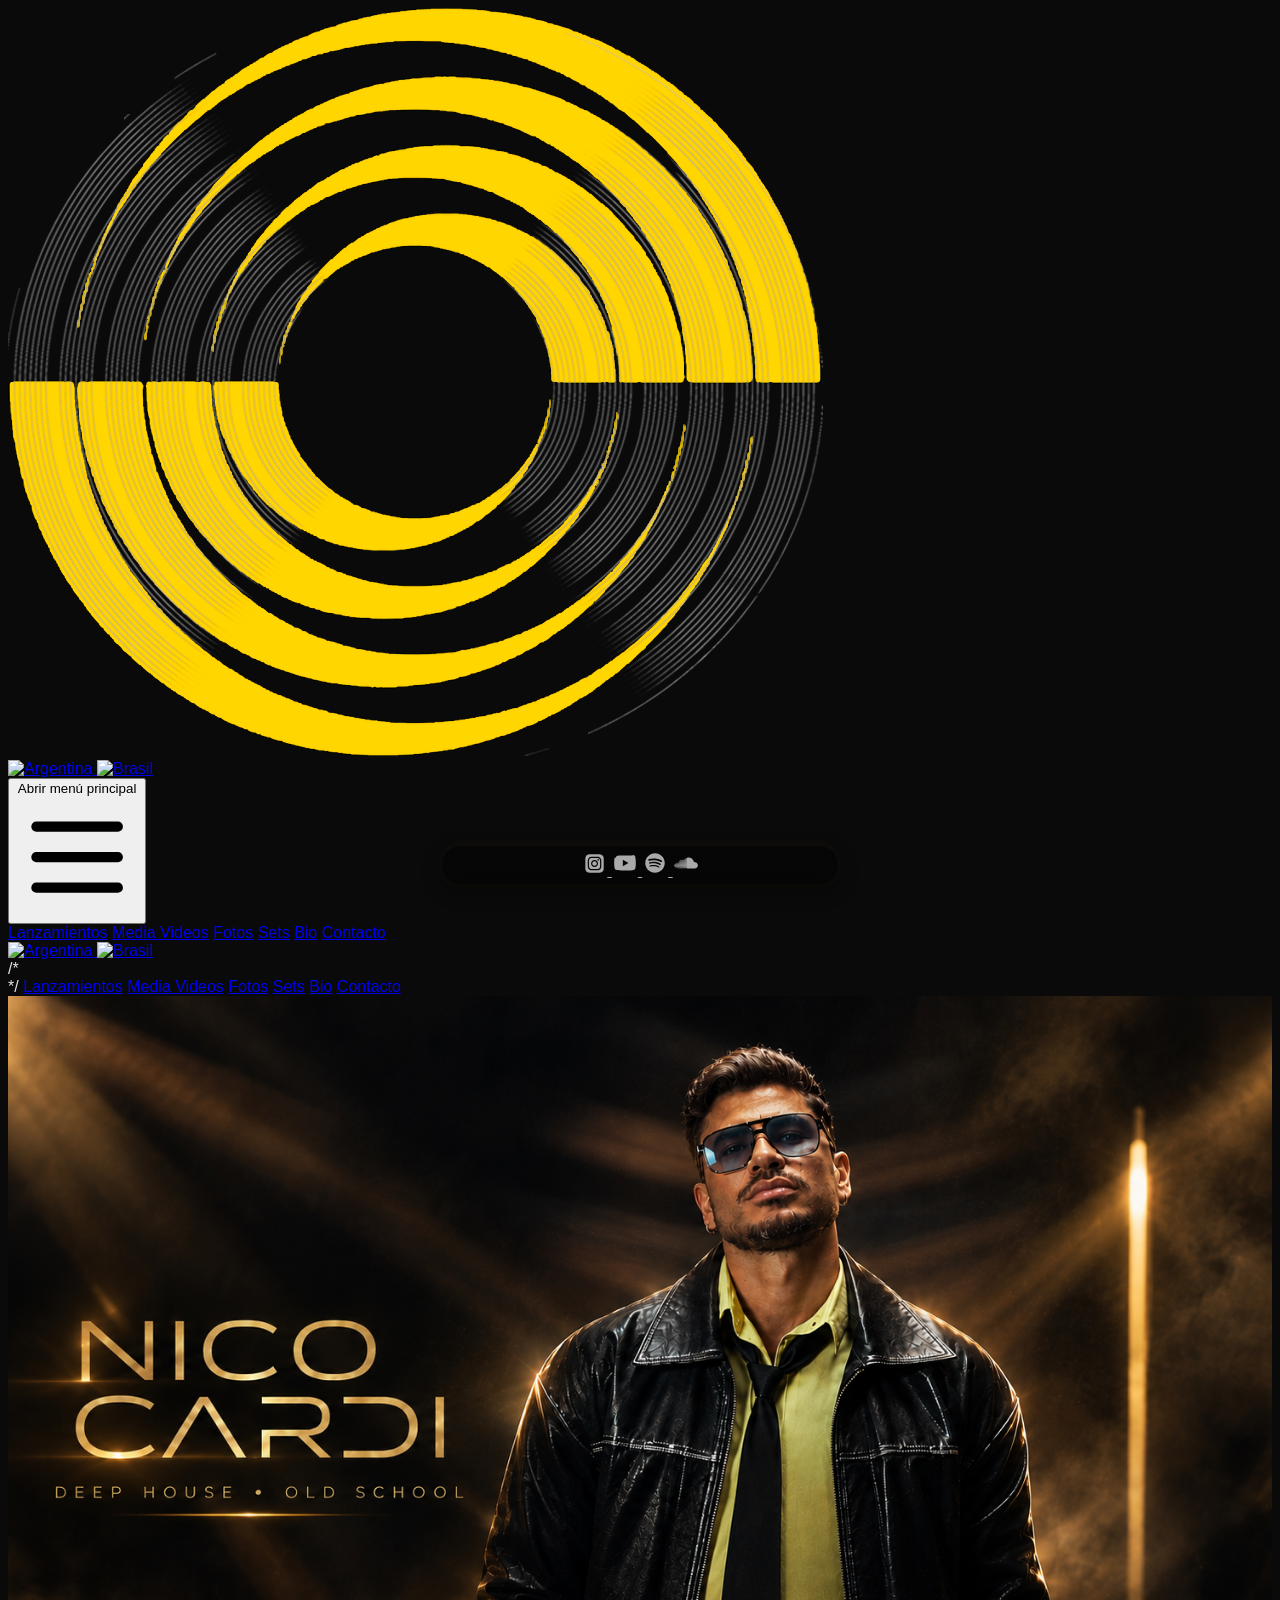
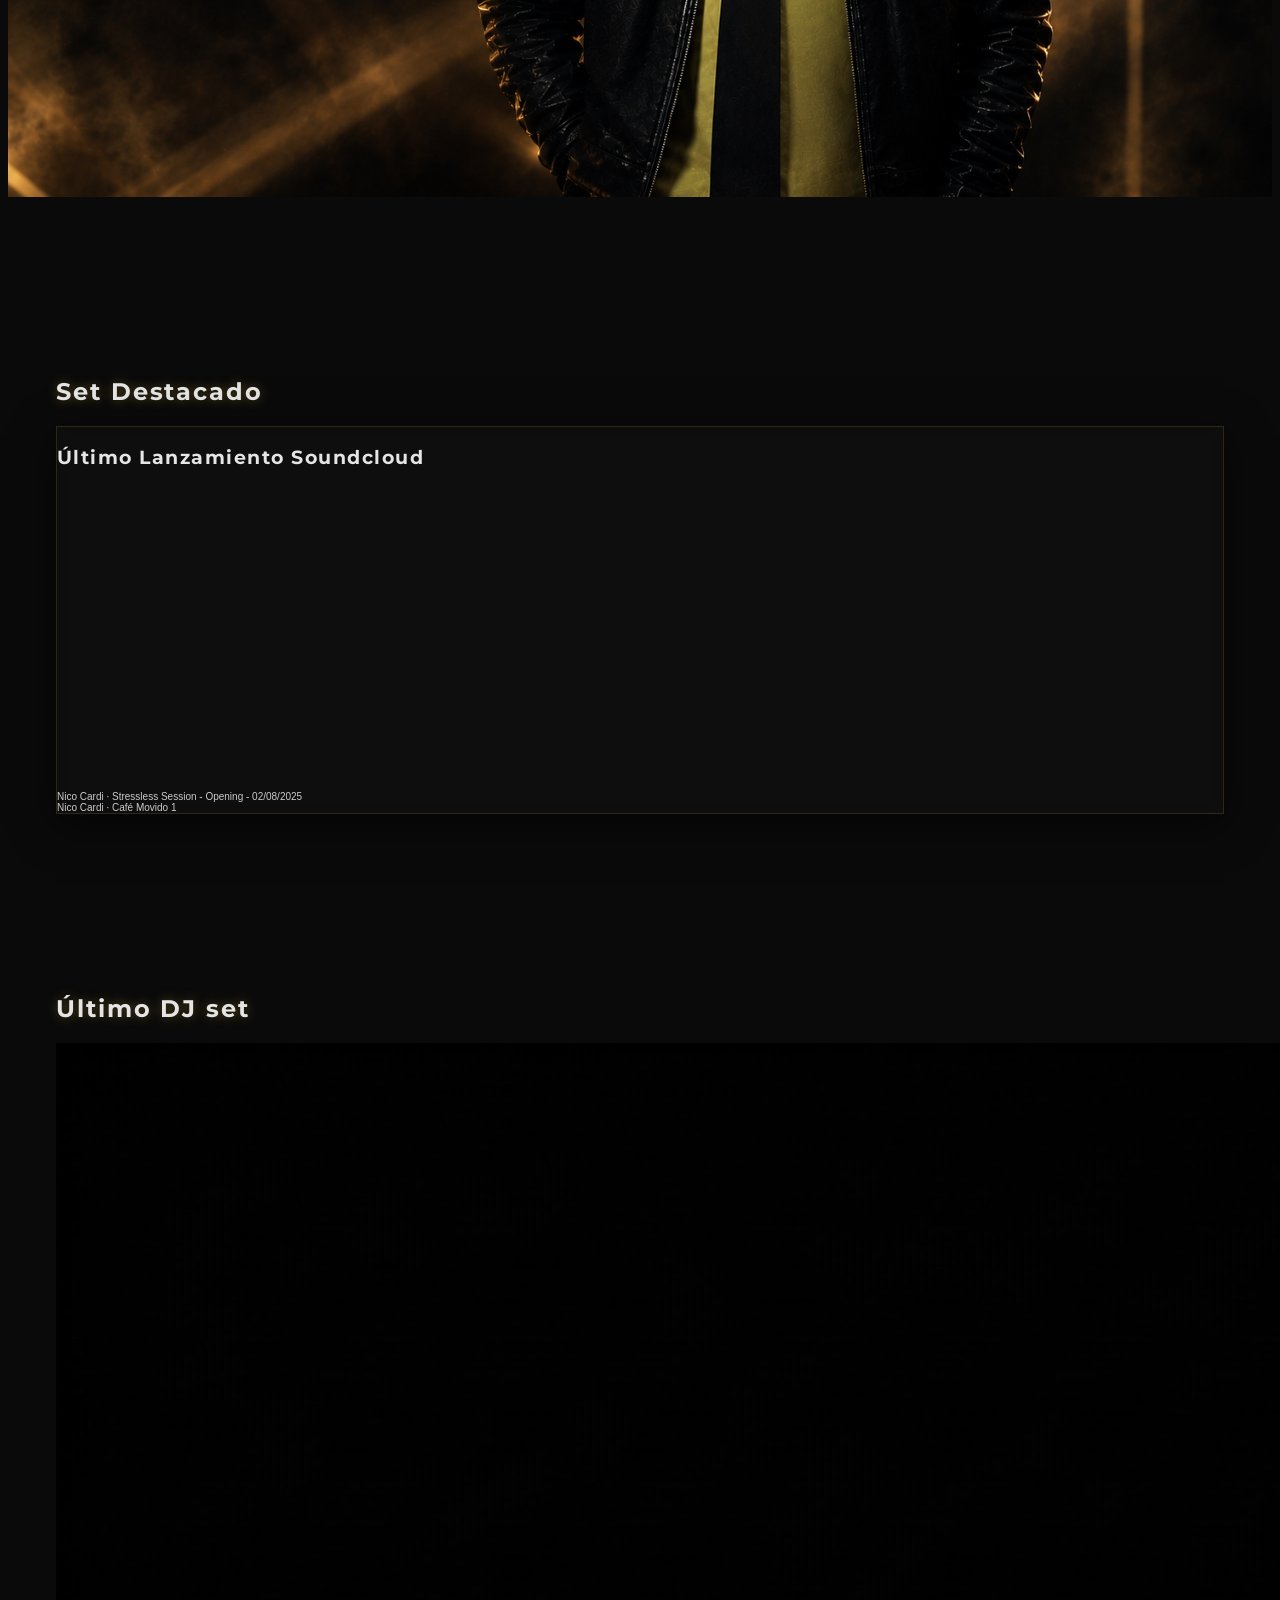
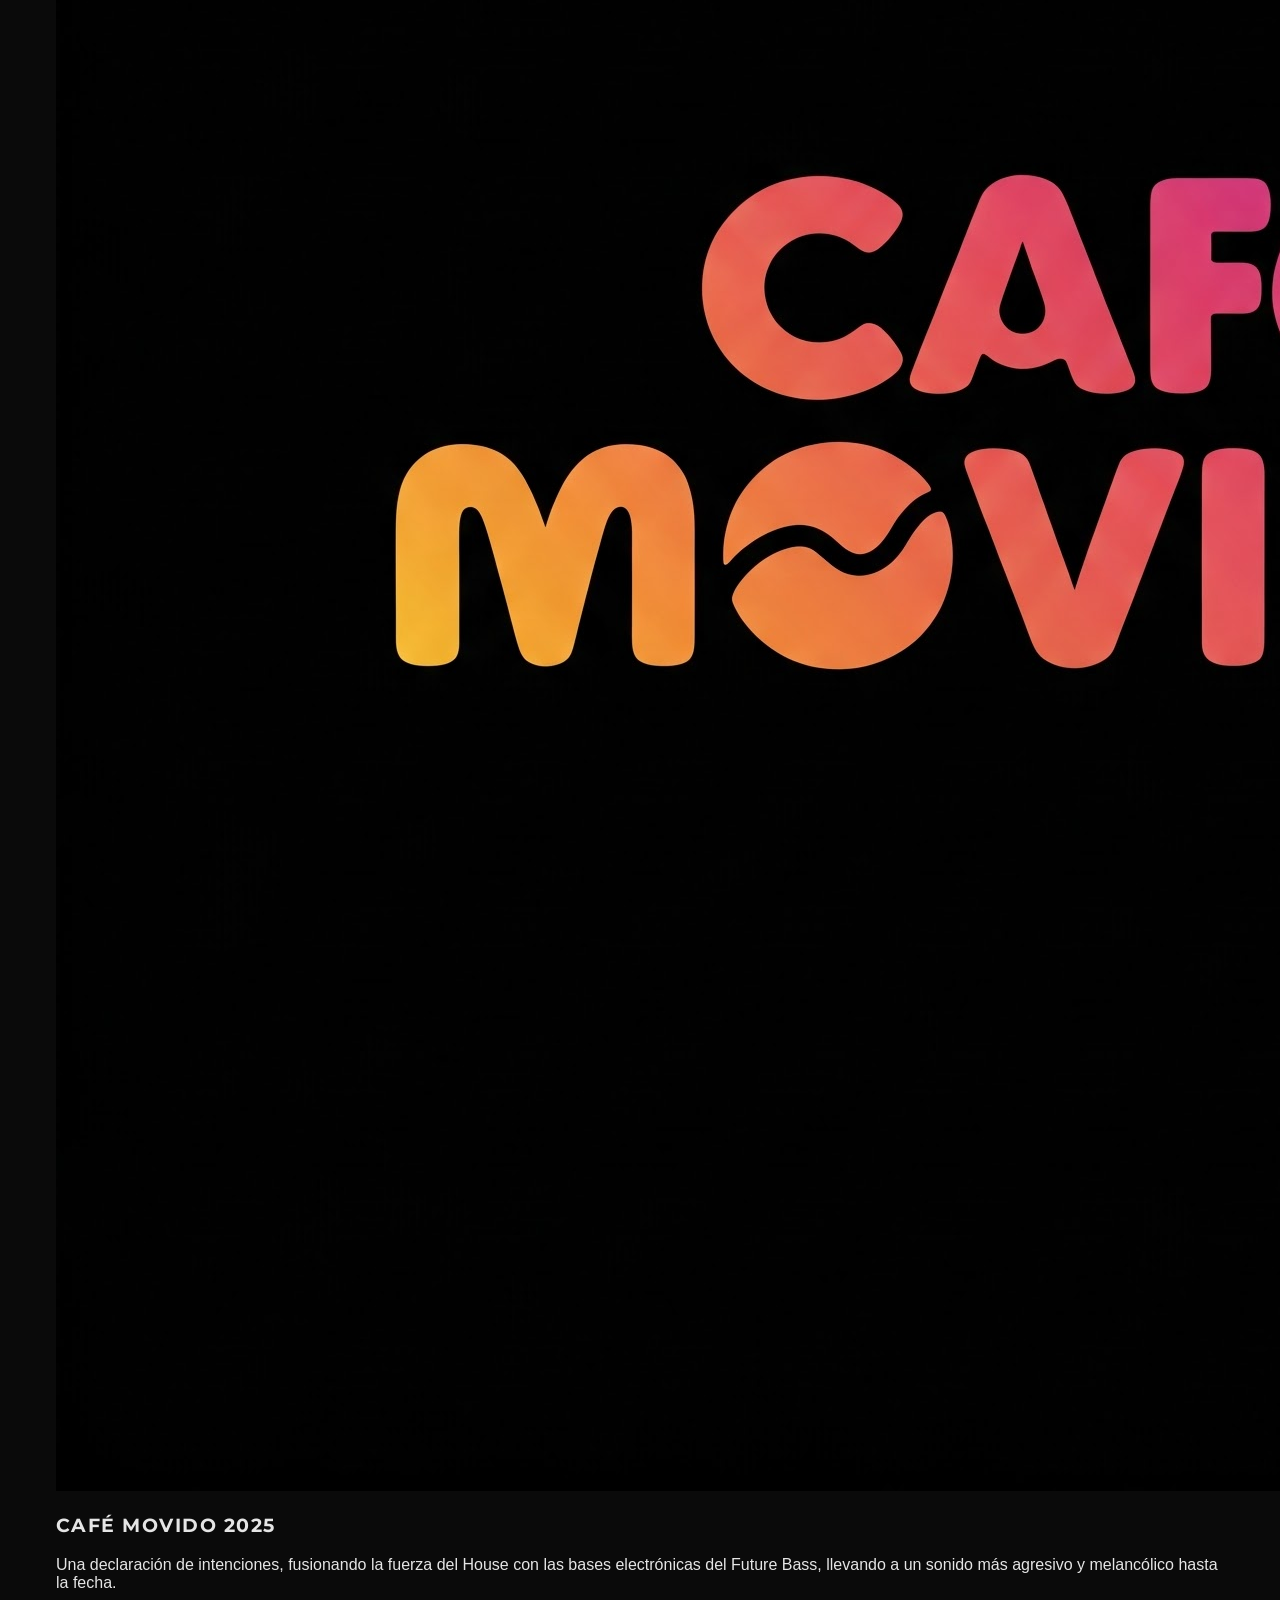
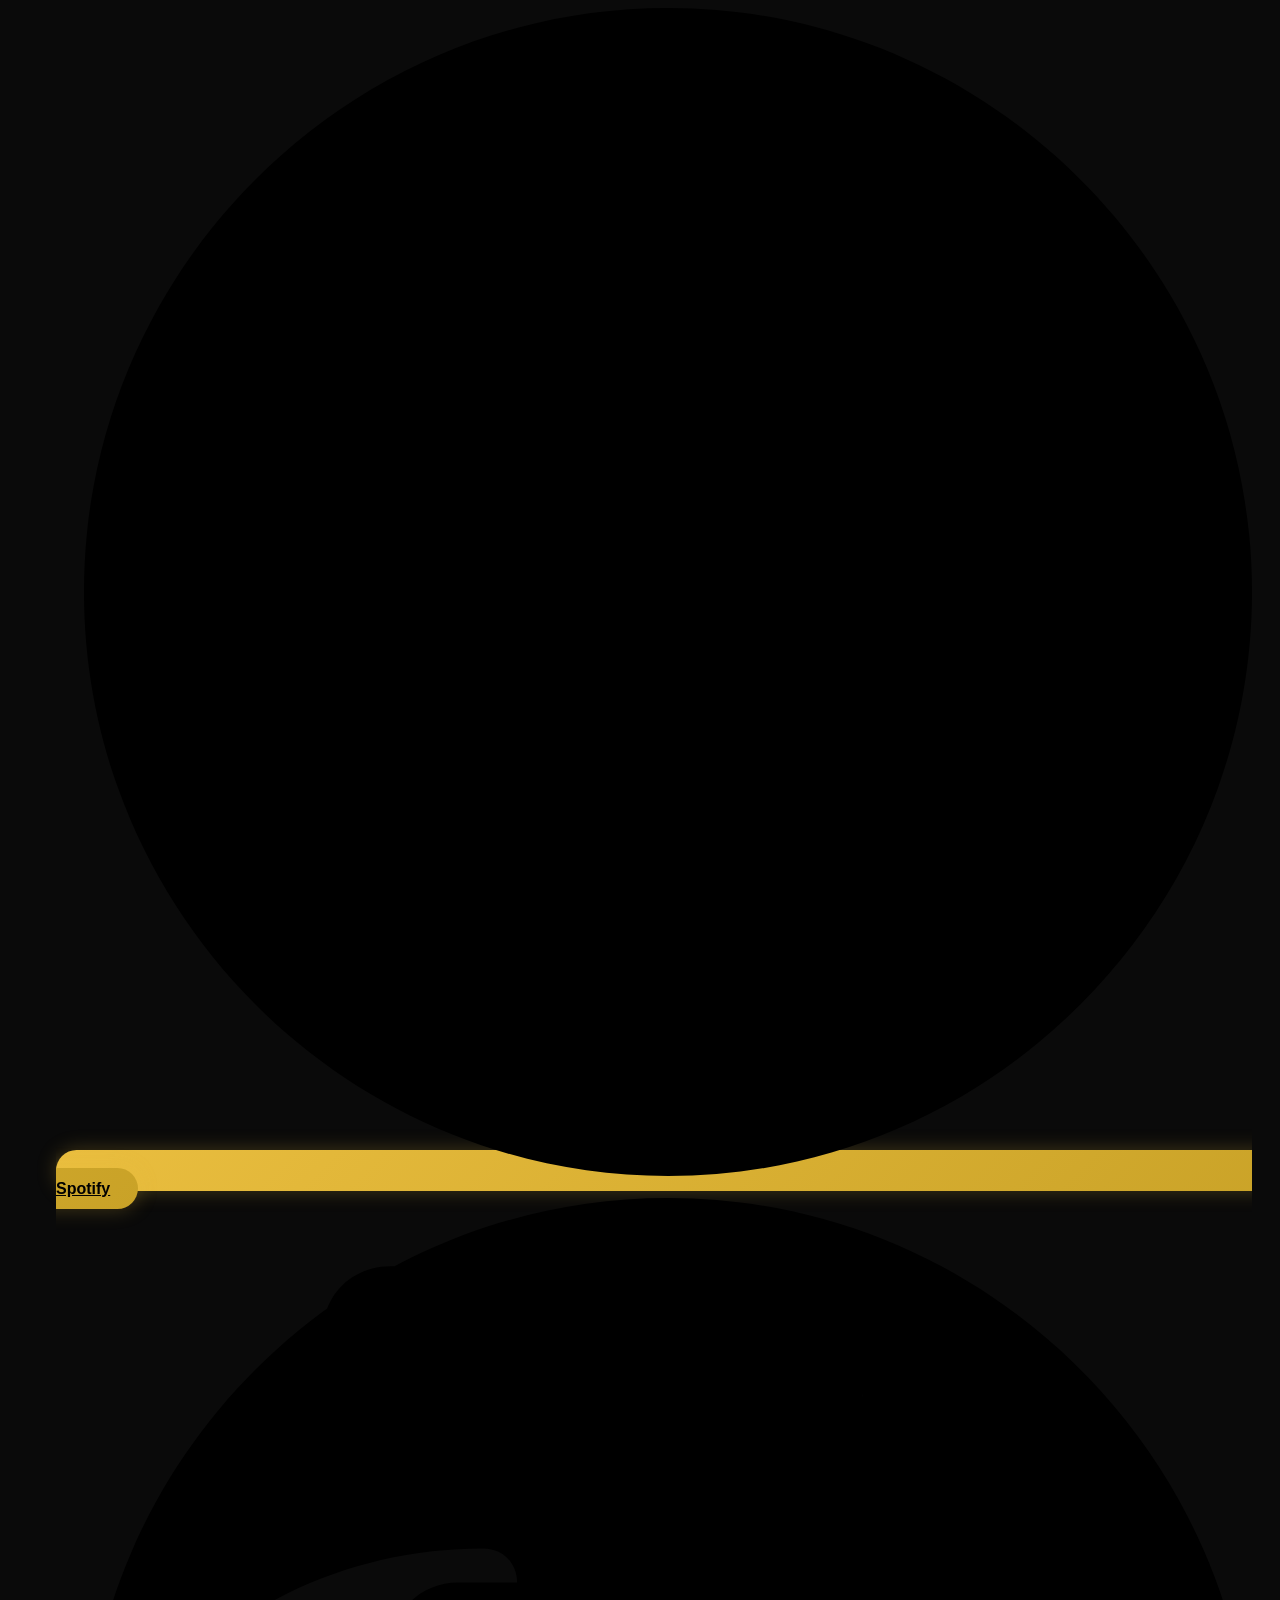
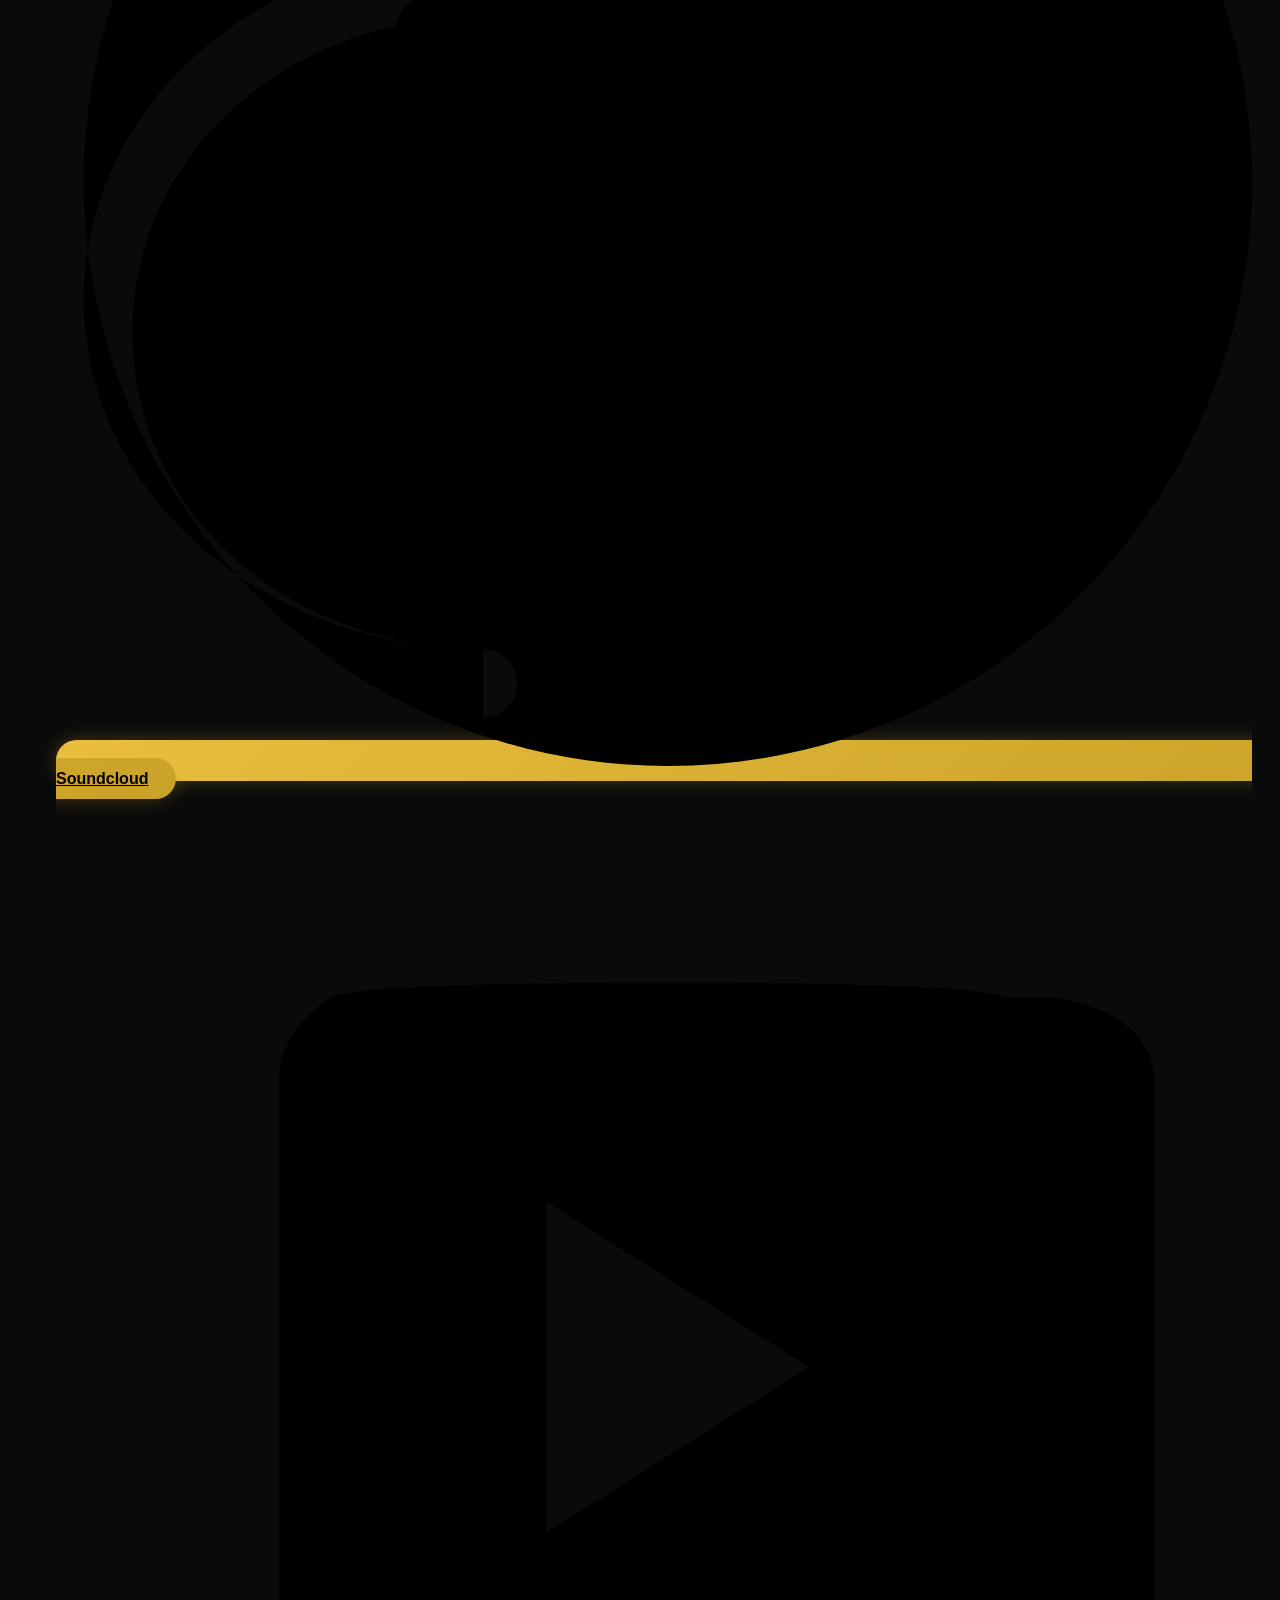
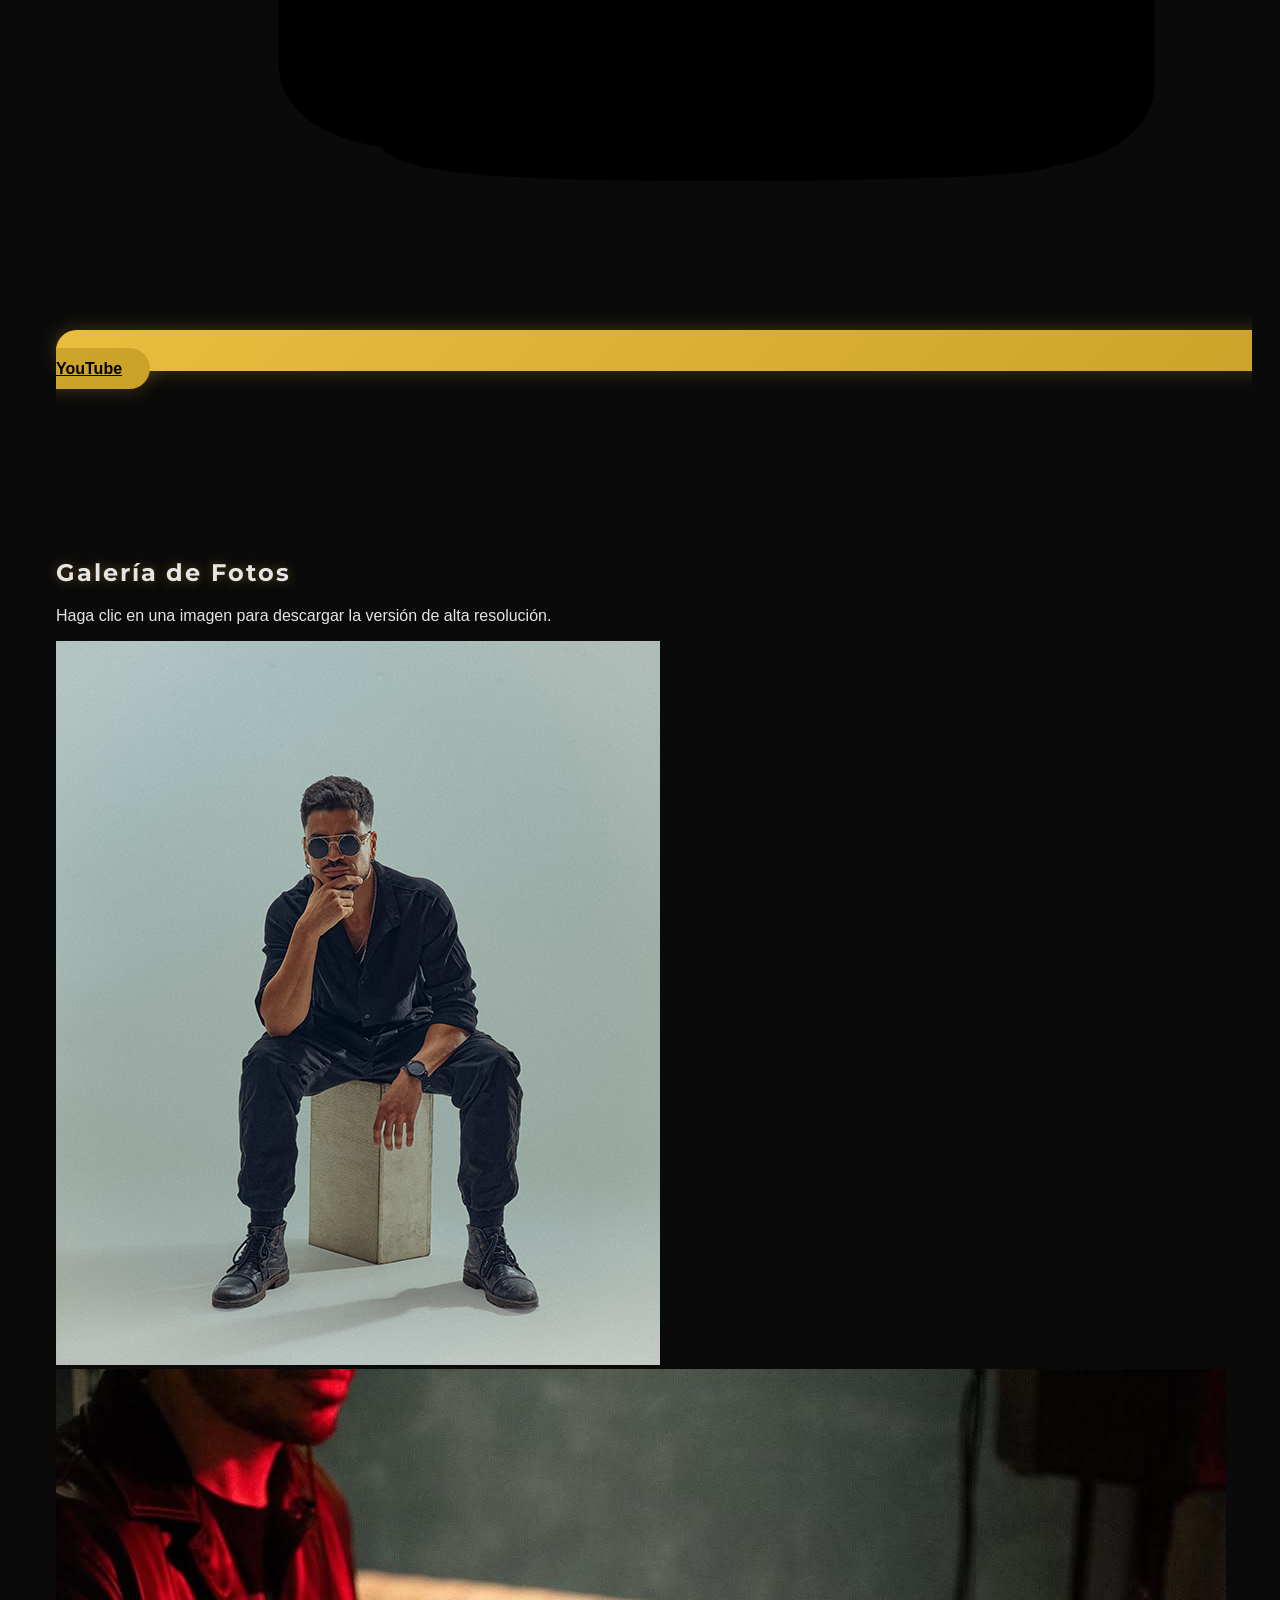
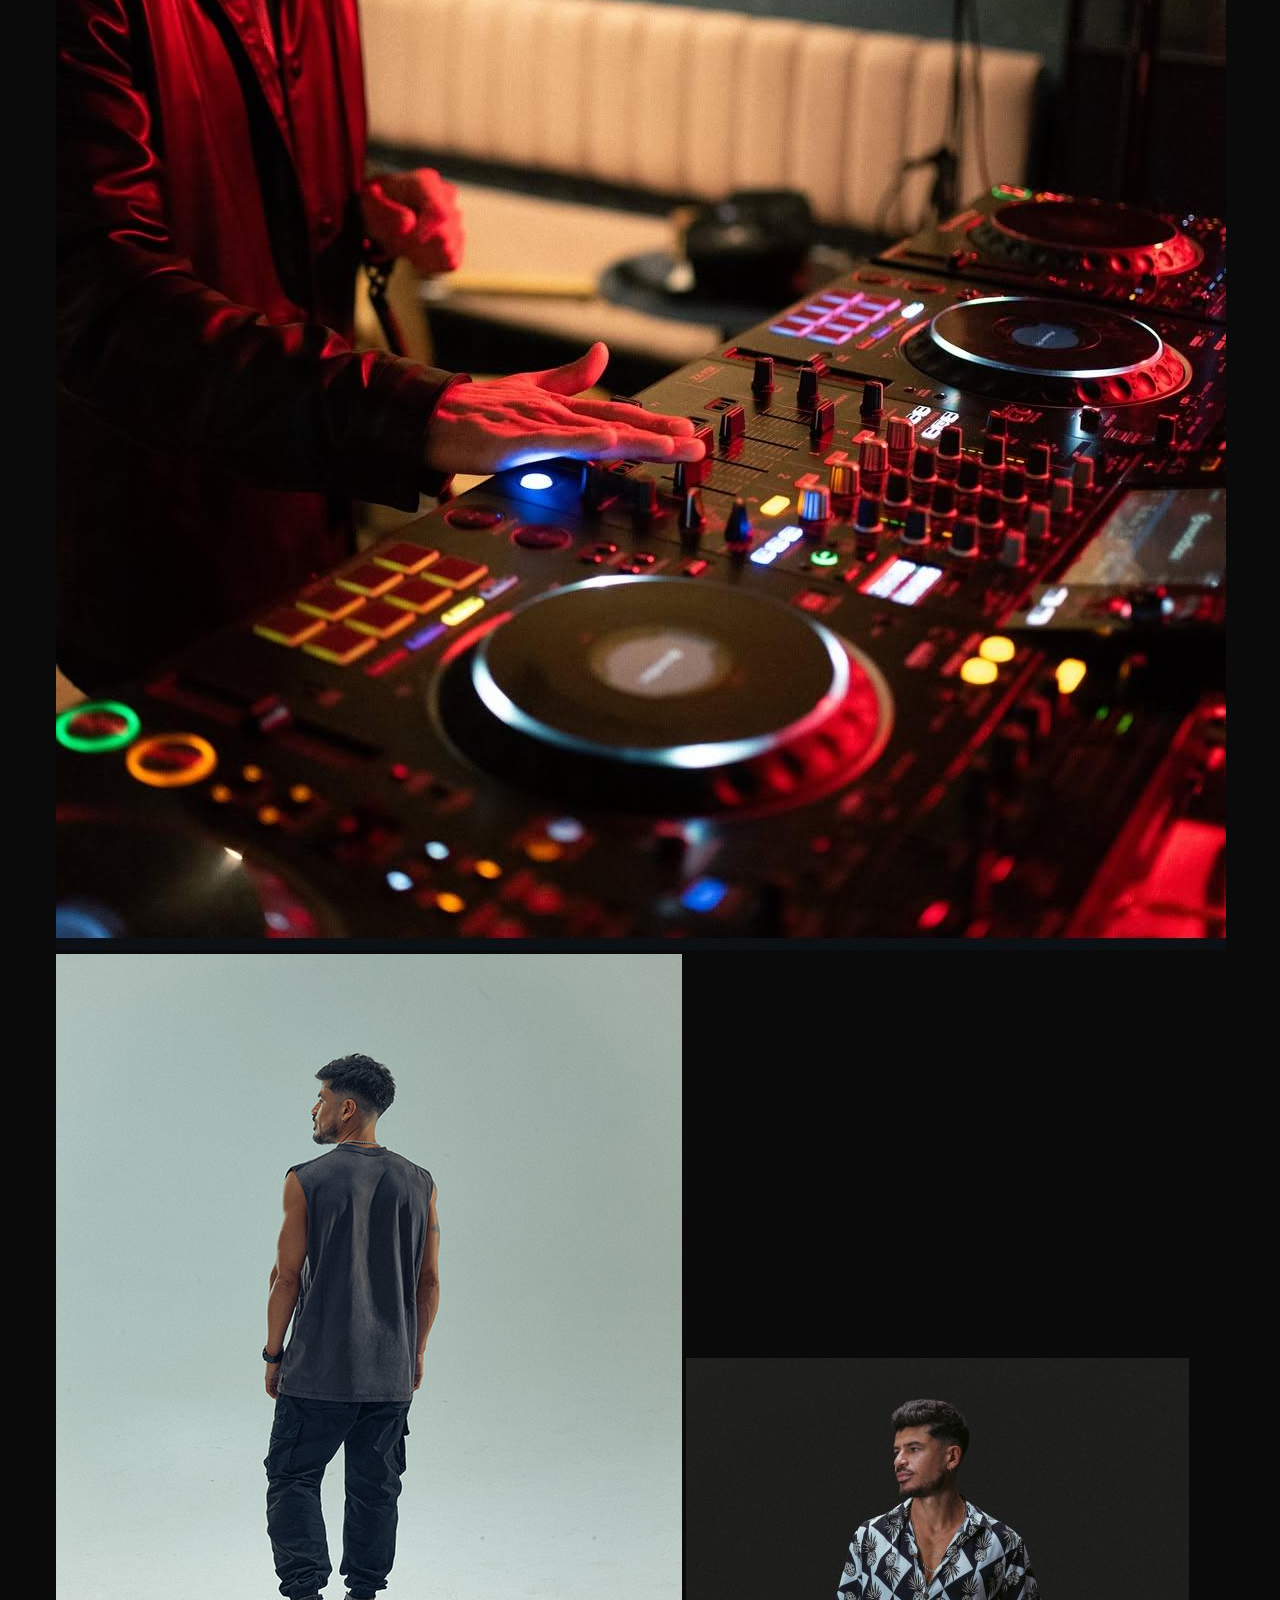
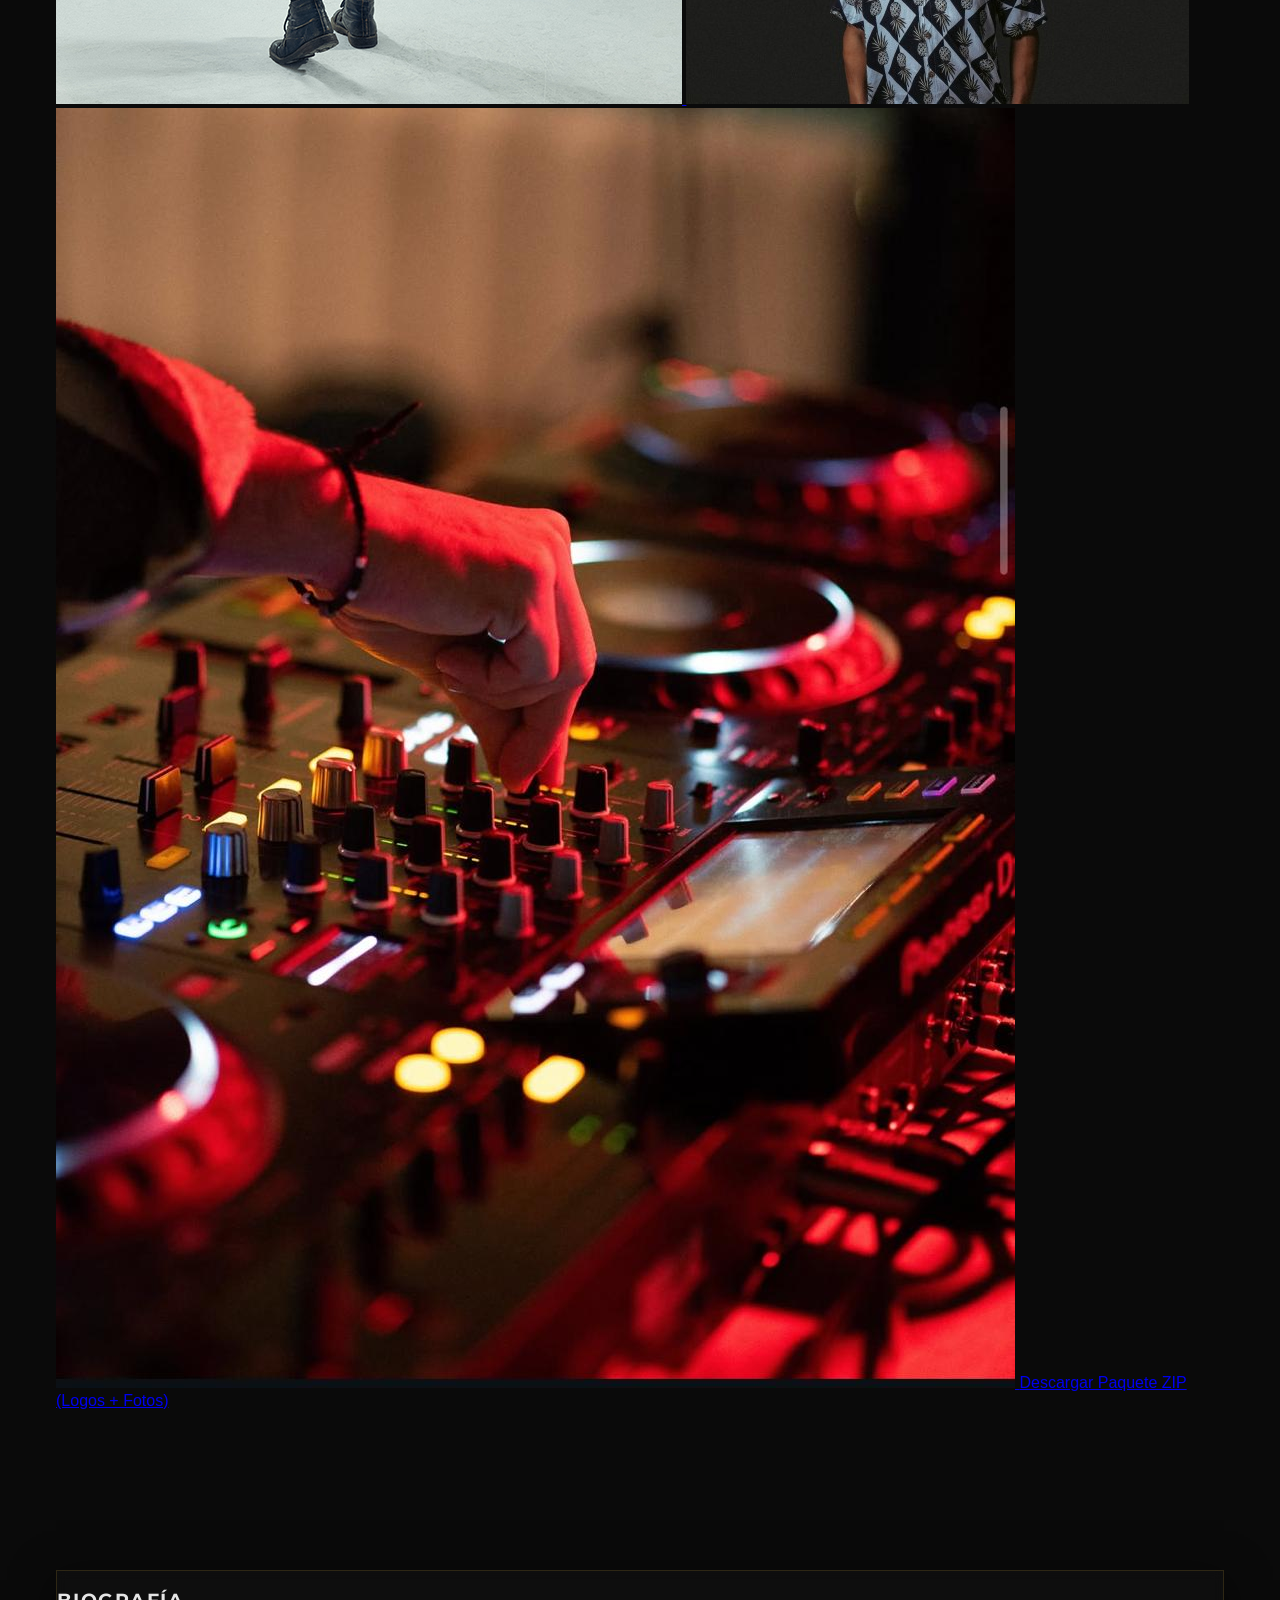
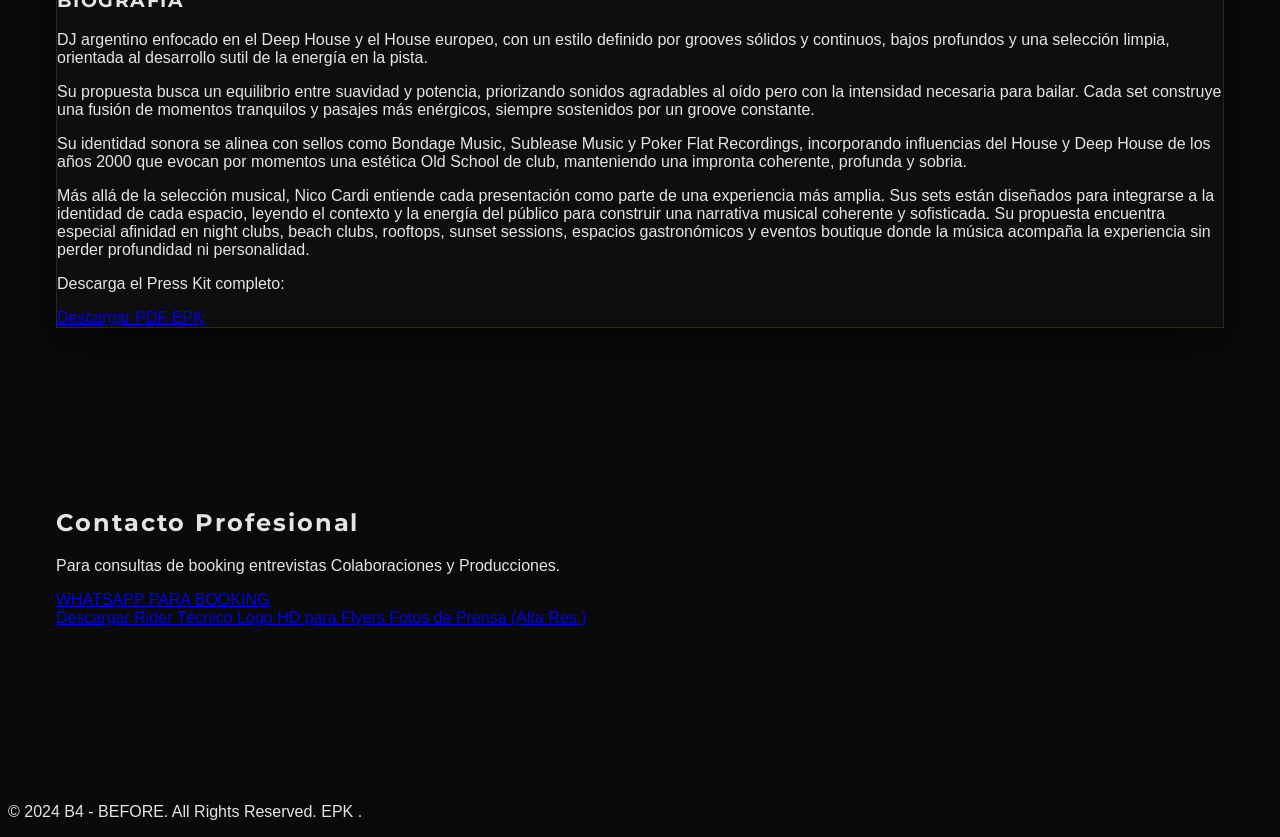
==== index.html @ 825b43b8 "Update index.html" ====
<!DOCTYPE html>
<html lang="es" class="scroll-smooth">
<head>
    <meta charset="UTF-8">
    <meta name="viewport" content="width=device-width, initial-scale=1.0">
	<meta property="og:url" content="https://b4-before-sessions-epk.github.io/Link-in-Bio/index.html" />
    <title>NICO CARDI | OFFICIAL PRESS KIT (EPK)</title>
    <meta property="og:description" content="Booking & Press - Bio - Rider Técnico."/>
	<meta property="og:type" content="website" /> 
	<meta property="og:title" content="NICO CARDI | OFFICIAL PRESS KIT (EPK)" /> 
	<meta property="og:description" content="Biografía, Media y Producciones recientes. Toda la información esencial, rider técnico y contacto para contratación profesional." /> 
	<meta property="og:image" content="https://b4-before-sessions-epk.github.io/Link-in-Bio/img/PortadaShareLink.png" />
	<meta property="og:image:width" content="300" />
	<meta property="og:image:height" content="300" />
	<link href="https://fonts.googleapis.com/css2?family=Montserrat:wght@700&display=swap" rel="stylesheet">

	
	    <script src="https://cdn.tailwindcss.com"></script>
      <!-- CSS personalizado -->
      <link rel="stylesheet" href="style.css">

    
    <script>
        // Funciones de Control de Menú Móvil
        
        // Función principal para abrir/cerrar el menú
        function toggleMobileMenu() {
            const menu = document.getElementById('mobile-menu');
            const button = document.getElementById('menu-button');

            if (menu.classList.contains('hidden')) {
                // Mostrar menú
                menu.classList.remove('hidden');
                // Cambiar ícono a "X" (Close)
                button.innerHTML = '<svg class="h-6 w-6" xmlns="http://www.w3.org/2000/svg" fill="none" viewBox="0 0 24 24" stroke="currentColor" aria-hidden="true"><path stroke-linecap="round" stroke-linejoin="round" stroke-width="2" d="M6 18L18 6M6 6l12 12" /></svg>';
            } else {
                // Ocultar menú
                menu.classList.add('hidden');
                // Cambiar ícono a "Menú" (Hamburger)
                button.innerHTML = '<svg class="h-6 w-6" xmlns="http://www.w3.org/2000/svg" fill="none" viewBox="0 0 24 24" stroke="currentColor" aria-hidden="true"><path stroke-linecap="round" stroke-linejoin="round" stroke-width="2" d="M4 6h16M4 12h16M4 18h16" /></svg>';
            }
        }

        // Función para ocultar el menú después de hacer clic en un enlace (solo en móvil)
        function hideMobileMenu() {
            const menu = document.getElementById('mobile-menu');
            const button = document.getElementById('menu-button');
            
            // Solo ocultar si está visible
            if (!menu.classList.contains('hidden')) {
                menu.classList.add('hidden');
                // Cambiar ícono a "Menú" (Hamburger)
                button.innerHTML = '<svg class="h-6 w-6" xmlns="http://www.w3.org/2000/svg" fill="none" viewBox="0 0 24 24" stroke="currentColor" aria-hidden="true"><path stroke-linecap="round" stroke-linejoin="round" stroke-width="2" d="M4 6h16M4 12h16M4 18h16" /></svg>';
            }
        }
    </script>
    </head>
<body class="bg-[#000108] text-white min-h-screen">

<nav class="sticky top-0 z-50 bg-050012/80 border-b border-[#EABE3F]/30 backdrop-blur-sm border-b border-[#C0C0C0]/50 transition duration-500 shadow-2xl shadow-silver-300">
        <div class="max-w-6xl mx-auto px-4 sm:px-6 lg:px-8">
            <div class="flex justify-between items-center h-16">
                <div class="flex items-center">
                    <a href="#top" class="flex-shrink-0">
                        <img src="img/logo.png" alt="Logo B4" class="h-8 w-auto">
                    </a>
                </div>
				    <!-- Selector de idioma -->
				<div class="flex items-center space-x-4">
                
                <div class="hidden md:flex space-x-2">
                    <a href="index.html" class="p-1 rounded-full border-2 border-transparent hover:border-[#EABE3F] transition duration-200" aria-label="Cambiar a Español">
                        <img src="https://flagcdn.com/w20/ar.png" srcset="https://flagcdn.com/w40/ar.png 2x" width="20" alt="Argentina" class="rounded-full shadow-md">
                    </a>
                    <a href="index_br.html" class="p-1 rounded-full border-2 border-transparent hover:border-[#EABE3F] transition duration-200" aria-label="Mudar para Português">
                        <img src="https://flagcdn.com/w20/br.png" srcset="https://flagcdn.com/w40/br.png 2x" width="20" alt="Brasil" class="rounded-full shadow-md">
                    </a>
                </div>
				    <!-- Selector de idioma -->
                <button id="menu-button" type="button" onclick="toggleMobileMenu()" class="md:hidden p-2 rounded-md text-[#EABE3F] hover:text-white hover:bg-gray-700/50 focus:outline-none focus:ring-2 focus:ring-inset focus:ring-[#EABE3F]" aria-controls="mobile-menu" aria-expanded="false">
                    <span class="sr-only">Abrir menú principal</span>
                    <svg class="h-6 w-6" xmlns="http://www.w3.org/2000/svg" fill="none" viewBox="0 0 24 24" stroke="currentColor" aria-hidden="true">
                        <path stroke-linecap="round" stroke-linejoin="round" stroke-width="2" d="M4 6h16M4 12h16M4 18h16" />
                    </svg>
                </button>

                <div class="hidden md:flex space-x-6 text-sm font-medium uppercase items-center">
                    <a href="#release" class="text-white drop-shadow-lg hover:scale-110 transition duration-200" hover:text-[#EABE3F] transition">Lanzamientos</a>
                    <a href="#media" class="text-white drop-shadow-lg hover:scale-110 transition duration-200" hover:text-[#EABE3F] transition">Media Videos</a>
                    <a href="#fotos" class="text-white drop-shadow-lg hover:scale-110 transition duration-200" hover:text-[#EABE3F] transition">Fotos</a>
                    <a href="#sets" class="text-white drop-shadow-lg hover:scale-110 transition duration-200" hover:text-[#EABE3F] transition">Sets</a>
                    <a href="#bio" class="text-white drop-shadow-lg hover:scale-110 transition duration-200" hover:text-[#EABE3F] transition">Bio</a>
                    <a href="#contact" class="bg-[#EABE3F] px-3 py-1 rounded-full text-black hover:bg-[#E5A65E] transition duration-300 transform shadow-lg hover:shadow-[#EABE3F]/50">Contacto</a>
                </div>
            </div>
        </div>

        <div class="md:hidden hidden" id="mobile-menu">
			
			<div class="w-full pt-3 mt-3 border-t border-gray-700">
				<div class="flex justify-center items-center space-x-4">
					<a href="index.html" class="p-1 rounded-full border-2 border-transparent hover:border-[#EABE3F] transition duration-200" aria-label="Cambiar a Español">
						<img src="https://flagcdn.com/w20/ar.png" srcset="https://flagcdn.com/w40/ar.png 2x" width="24" alt="Argentina" class="rounded-full shadow-md">
					</a>
					<a href="index_br.html" class="p-1 rounded-full border-2 border-transparent hover:border-[#EABE3F] transition duration-200" aria-label="Mudar para Português">
						<img src="https://flagcdn.com/w20/br.png" srcset="https://flagcdn.com/w40/br.png 2x" width="24" alt="Brasil" class="rounded-full shadow-md">
					</a>
				</div>
			</div>
			
            <div class="px-2 pt-2 pb-3 space-y-1 sm:px-3 flex flex-col items-start bg-[#000108]">
			/*<div class="px-2 pt-2 pb-3 space-y-1 sm:px-3 flex flex-col items-start bg-[#000108] border-t border-[#C0C0C0]/50">*/
                <a href="#release" onclick="hideMobileMenu()" class="text-gray-300 hover:bg-gray-700 hover:text-[#EABE3F] block px-3 py-2 rounded-md text-base font-medium w-full text-left">Lanzamientos</a>
                <a href="#media" onclick="hideMobileMenu()" class="text-gray-300 hover:bg-gray-700 hover:text-[#EABE3F] block px-3 py-2 rounded-md text-base font-medium w-full text-left">Media Videos</a>
                <a href="#fotos" onclick="hideMobileMenu()" class="text-gray-300 hover:bg-gray-700 hover:text-[#EABE3F] block px-3 py-2 rounded-md text-base font-medium w-full text-left">Fotos</a>
                <a href="#sets" onclick="hideMobileMenu()" class="text-gray-300 hover:bg-gray-700 hover:text-[#EABE3F] block px-3 py-2 rounded-md text-base font-medium w-full text-left">Sets</a>
                <a href="#bio" onclick="hideMobileMenu()" class="text-gray-300 hover:bg-gray-700 hover:text-[#EABE3F] block px-3 py-2 rounded-md text-base font-medium w-full text-left">Bio</a>
                <a href="#contact" onclick="hideMobileMenu()" class="bg-[#EABE3F] text-black hover:bg-[#E5A65E] block px-3 py-2 rounded-md text-base font-bold w-full text-left mt-2">Contacto</a>
            </div>
        </div>
    </nav>
<div id="top" class="max-w-6xl mx-auto">
<header class="hero-header section-padding text-center bg-transparent flex flex-col justify-end">


    <div class="social-overlay">
        <div class="social-container">

	
			<section id="social" class="py-0 bg-transparent">
					
				<div class="max-w-xl mx-auto flex flex-wrap justify-center items-center gap-4 px-4">
						
					<a href="https://www.instagram.com/nico.cardi/" target="_blank" class="text-gray-400 hover:text-[#f56040] transition duration-200 p-3 rounded-full hover:bg-white/10" aria-label="Instagram">
										<svg width="40" height="40" viewBox="0 0 24 24" fill="currentColor" xmlns="http://www.w3.org/2000/svg" aria-label="Instagram" role="img" data-testid="instagram-preview-icon"><path fill-rule="evenodd" clip-rule="evenodd" d="M7.71344 4.02039C7.91512 4.00366 8.95265 4 12.5002 4H15.266C17.2591 4.00346 17.3725 4.01989 17.7512 4.07472L17.7731 4.0779C18.5924 4.19606 19.2799 4.52282 19.8421 5.05975C20.1571 5.36286 20.374 5.6593 20.5694 6.05625C20.8076 6.54116 20.9246 6.99994 20.9782 7.68222C20.9897 7.82861 20.9949 10.1583 20.9949 12.4895C20.9949 14.8204 20.99 17.1544 20.9785 17.3008C20.9256 17.9722 20.8086 18.4349 20.5779 18.9107C20.1192 19.857 19.2761 20.5471 18.2579 20.8098C17.8887 20.9052 17.5547 20.9501 16.9796 20.9771C16.7744 20.9876 14.6282 20.9902 12.4821 20.9902C10.3359 20.9902 8.19104 20.9837 7.9806 20.9745C7.48393 20.951 7.09704 20.9013 6.74675 20.8111C5.73509 20.5497 4.87636 19.8491 4.42674 18.9159C4.19147 18.4284 4.08037 17.9827 4.02155 17.2742C4.00456 17.073 4.00064 16.0365 4.00064 12.4918C4.00064 12.0575 4.00047 11.6633 4.00031 11.3051C4.00004 10.6782 3.99981 10.1611 4.00064 9.73062C4.00398 7.73524 4.02021 7.62328 4.07541 7.24248C4.07635 7.23596 4.07731 7.22935 4.07828 7.22266C4.19657 6.40418 4.52333 5.71563 5.06249 5.15595C5.35853 4.84906 5.6585 4.63013 6.03885 4.44126C6.53239 4.19553 6.98542 4.08091 7.71344 4.02039ZM9.90967 6.25989C10.5789 6.22944 10.7927 6.22198 12.4966 6.22198H12.4946C14.199 6.22198 14.4121 6.22944 15.0813 6.25989C15.7492 6.29047 16.2053 6.39621 16.6053 6.55136C17.0183 6.71147 17.3673 6.92583 17.7163 7.27481C18.0653 7.62353 18.2796 7.97356 18.4404 8.38619C18.5946 8.78511 18.7005 9.241 18.7319 9.90891C18.7619 10.5781 18.7698 10.7919 18.7698 12.4958C18.7698 14.1997 18.7619 14.413 18.7319 15.0822C18.7005 15.7498 18.5946 16.2059 18.4404 16.6049C18.2796 17.0174 18.0653 17.3674 17.7163 17.7162C17.3677 18.0651 17.0182 18.28 16.6057 18.4403C16.2065 18.5954 15.7501 18.7012 15.0822 18.7317C14.413 18.7622 14.1998 18.7696 12.4958 18.7696C10.7921 18.7696 10.5784 18.7622 9.90915 18.7317C9.24138 18.7012 8.78535 18.5954 8.38618 18.4403C7.9738 18.28 7.62378 18.0651 7.27519 17.7162C6.92634 17.3674 6.71198 17.0174 6.55161 16.6048C6.39659 16.2059 6.29085 15.75 6.26013 15.0821C6.22981 14.4129 6.22223 14.1997 6.22223 12.4958C6.22223 10.7919 6.23007 10.578 6.26 9.90878C6.29006 9.24114 6.39594 8.78511 6.55147 8.38606C6.71224 7.97356 6.9266 7.62353 7.27558 7.27481C7.6243 6.92596 7.97433 6.71161 8.38696 6.55136C8.78587 6.39621 9.24177 6.29047 9.90967 6.25989ZM12.2875 7.35252C12.1606 7.35246 12.0431 7.35241 11.9338 7.35258V7.35101C10.7645 7.35232 10.5402 7.36016 9.96143 7.3863C9.34973 7.4144 9.01761 7.51635 8.79646 7.60262C8.50368 7.71659 8.29455 7.85253 8.07497 8.07211C7.85539 8.2917 7.71919 8.50082 7.60548 8.7936C7.5196 9.01475 7.41739 9.34675 7.38942 9.95844C7.35936 10.6198 7.35335 10.8174 7.35335 12.4928C7.35335 14.1682 7.35936 14.3669 7.38942 15.0282C7.41726 15.6399 7.5196 15.9719 7.60548 16.1928C7.71945 16.4857 7.85539 16.6943 8.07497 16.9139C8.29455 17.1335 8.50368 17.2694 8.79646 17.3831C9.01774 17.469 9.34973 17.5712 9.96143 17.5994C10.6228 17.6295 10.8213 17.636 12.4966 17.636C14.1717 17.636 14.3704 17.6295 15.0317 17.5994C15.6434 17.5715 15.9757 17.4695 16.1966 17.3833C16.4895 17.2695 16.698 17.1336 16.9175 16.914C17.1371 16.6946 17.2733 16.4861 17.387 16.1933C17.4729 15.9724 17.5751 15.6404 17.6031 15.0287C17.6332 14.3674 17.6397 14.1687 17.6397 12.4944C17.6397 10.82 17.6332 10.6214 17.6031 9.96001C17.5752 9.34831 17.4729 9.01632 17.387 8.79543C17.2731 8.50265 17.1371 8.29353 16.9175 8.07394C16.6981 7.85436 16.4894 7.71842 16.1966 7.60471C15.9754 7.51884 15.6434 7.41663 15.0317 7.38866C14.3702 7.35859 14.1717 7.35258 12.4966 7.35258C12.4242 7.35258 12.3545 7.35255 12.2875 7.35252ZM15.0926 9.1469C15.0926 8.73112 15.4299 8.3943 15.8455 8.3943V8.39404C16.2611 8.39404 16.5984 8.73126 16.5984 9.1469C16.5984 9.56254 16.2611 9.89976 15.8455 9.89976C15.4299 9.89976 15.0926 9.56254 15.0926 9.1469ZM9.27471 12.4958C9.27471 10.7166 10.7172 9.27401 12.4965 9.27394C14.2757 9.27394 15.7179 10.7165 15.7179 12.4958C15.7179 14.2751 14.2759 15.717 12.4966 15.717C10.7173 15.717 9.27471 14.2751 9.27471 12.4958ZM14.5879 12.4958C14.5879 11.3408 13.6515 10.4045 12.4966 10.4045C11.3415 10.4045 10.4053 11.3408 10.4053 12.4958C10.4053 13.6507 11.3415 14.5871 12.4966 14.5871C13.6515 14.5871 14.5879 13.6507 14.5879 12.4958Z" fill="currentColor"></path></svg>
									</a>
									
					 <a href="https://www.youtube.com/@nicocardimusic" target="_blank" class="text-gray-400 hover:text-[#ff0000] transition duration-200 p-3 rounded-full hover:bg-white/10" aria-label="YouTube">
										<svg xmlns="http://www.w3.org/2000/svg" fill="currentColor" width="40" height="40" viewBox="0 0 24 24" class="w-8 h-8"><path d="m10 15 5.19-3L10 9v6Zm11.56-7.83c.13.47.22 1.1.28 1.9.07.8.1 1.49.1 2.09L22 12c0 2.19-.16 3.8-.44 4.83-.25.9-.83 1.48-1.73 1.73-.47.13-1.33.22-2.65.28-1.3.07-2.49.1-3.59.1L12 19c-4.19 0-6.8-.16-7.83-.44a2.34 2.34 0 0 1-1.73-1.73c-.13-.47-.22-1.1-.28-1.9-.07-.8-.1-1.49-.1-2.09L2 12c0-2.19.16-3.8.44-4.83.25-.9.83 1.48 1.73-1.73a14.1 14.1 0 0 1 2.65-.28c1.3-.07 2.49-.1 3.59-.1L12 5c4.19 0 6.8.16 7.83-.44.9.25 1.48.83 1.73 1.73Z"></path></svg>
									</a>
					<a href="https://open.spotify.com/user/gsacbtf6m72ywswogh8g2sq2m" target="_blank" class="text-gray-400 hover:text-[#1ed760] transition duration-200 p-3 rounded-full hover:bg-white/10" aria-label="Spotify">
										<svg width="40" height="40" viewBox="0 0 40 40" fill="currentColor" xmlns="http://www.w3.org/2000/svg" class="w-8 h-8"><path d="M 20 5 C 11.8 5 5 11.8 5 20 C 5 28.3 11.8 35 20 35 C 28.3 35 35 28.3 35 20 C 35 11.8 28.4 5 20 5 Z M 26.9 26.6 C 26.6 27.1 26 27.3 25.6 26.9 C 22.1 24.8 17.6 24.3 12.4 25.5 C 11.9 25.6 11.4 25.3 11.3 24.9 C 11.1 24.4 11.5 23.9 11.9 23.8 C 17.6 22.5 22.5 23 26.4 25.4 C 27 25.6 27.1 26.3 26.9 26.6 Z M 28.8 22.5 C 28.4 23 27.8 23.3 27.1 22.9 C 23.1 20.4 16.9 19.6 12.3 21.1 C 11.6 21.3 11 21 10.9 20.4 C 10.8 19.8 11 19.1 11.6 19 C 17.1 17.4 23.9 18.1 28.5 21 C 28.9 21.3 29.1 22 28.8 22.5 Z M 28.9 18.4 C 24 15.5 16 15.3 11.5 16.6 C 10.8 16.9 10 16.4 9.8 15.8 C 9.5 15 10 14.3 10.6 14 C 16 12.4 24.8 12.8 30.3 16 C 30.9 16.4 31.1 17.3 30.8 18 C 30.4 18.5 29.5 18.8 28.9 18.4 Z" fill="currentColor"></path></svg>
									</a>
									
					<a href="https://soundcloud.com/nicocardi" target="_blank" class="text-gray-400 hover:text-[#ff8800] transition duration-200 p-3 rounded-full hover:bg-white/10" aria-label="SoundCloud">
										<svg width="40" height="40" viewBox="0 0 40 40" fill="currentColor" xmlns="http://www.w3.org/2000/svg" class="w-8 h-8"><path d="M2.082 21.6346C2.0055 21.6346 1.94477 21.6965 1.93488 21.7848L1.73009 23.4129C1.68803 23.7473 1.6884 24.0856 1.73118 24.4199L1.93488 26.0114C1.94477 26.0997 2.00546 26.1612 2.082 26.1612C2.1561 26.1612 2.21646 26.1002 2.22828 26.0122L2.45592 24.5111C2.5157 24.1169 2.5162 23.7159 2.45742 23.3216L2.22828 21.7844C2.21683 21.6965 2.15573 21.6346 2.082 21.6346ZM3.5899 20.4699C3.57727 20.3783 3.51458 20.3151 3.43729 20.3151C3.3596 20.3151 3.29532 20.3804 3.28468 20.4699C3.28468 20.4705 3.0644 22.5766 2.96826 23.4958C2.939 23.7755 2.93934 24.0575 2.96925 24.3372L3.28468 27.2867C3.29495 27.3771 3.35923 27.4423 3.43729 27.4423C3.51417 27.4423 3.5769 27.3788 3.58949 27.2876L3.94148 24.394C3.98006 24.0768 3.9805 23.7561 3.94279 23.4388L3.5899 20.4699ZM9.26981 17.2908C9.12194 17.2908 8.99967 17.4174 8.9926 17.5784L8.70553 23.9194L8.9926 28.0172C9.00008 28.1773 9.12194 28.3036 9.26981 28.3036C9.41689 28.3036 9.53875 28.1769 9.54742 28.0164V28.0176L9.87194 23.9194L9.54742 17.5784C9.53871 17.4174 9.41686 17.2908 9.26981 17.2908ZM6.33008 19.4946C6.21652 19.4946 6.12386 19.5896 6.11474 19.7163L5.81542 23.6056C5.79944 23.8133 5.79971 24.022 5.81623 24.2297L6.11474 27.9825C6.12341 28.1084 6.21648 28.2033 6.33008 28.2033C6.44245 28.2033 6.53511 28.1084 6.545 27.9825L6.88047 24.272C6.90178 24.0362 6.90213 23.7991 6.88151 23.5633L6.545 19.7154C6.53511 19.5896 6.44245 19.4946 6.33008 19.4946ZM12.2573 28.3032C12.4406 28.3032 12.5897 28.1484 12.5971 27.9503L12.8787 23.9214L12.5976 15.4793C12.5901 15.2812 12.441 15.1264 12.2577 15.1264C12.0727 15.1264 11.9233 15.2816 11.9173 15.4797L11.6677 23.921L11.9173 27.9516C11.9232 28.148 12.0727 28.3032 12.2573 28.3032ZM18.3733 28.3222C18.6257 28.3222 18.8339 28.1047 18.8386 27.8373L19.035 23.9239L18.8385 14.1739C18.8342 13.9069 18.6256 13.689 18.3732 13.689C18.1205 13.689 17.9119 13.9065 17.9079 14.1743L17.7325 23.9206C17.7325 23.9264 17.8837 27.2992 17.9054 27.7824C17.9071 27.8219 17.9071 27.8597 17.9123 27.899C17.9438 28.1364 18.14 28.3222 18.3733 28.3222ZM15.292 28.307C15.5116 28.307 15.6887 28.1224 15.6946 27.8872V27.8901L15.9335 23.9223L15.6942 15.4191C15.6883 15.1838 15.5112 14.9998 15.2916 14.9998C15.0703 14.9998 14.8933 15.1839 14.8886 15.4191L14.6761 23.9227L14.889 27.8897C14.8937 28.1225 15.0708 28.307 15.292 28.307ZM7.79422 28.2698C7.92474 28.2698 8.03045 28.1604 8.0403 28.0164L8.35736 24.263C8.37677 24.0333 8.37628 23.8022 8.35588 23.5725L8.0403 20.0188C8.03085 19.8748 7.92519 19.7662 7.79422 19.7662C7.66176 19.7662 7.55606 19.8756 7.5478 20.0205L7.26675 23.6134C7.25091 23.816 7.25052 24.0195 7.26559 24.2221L7.5478 28.016C7.55647 28.1604 7.66173 28.2698 7.79422 28.2698ZM4.87779 28.0453C4.9732 28.0453 5.05048 27.9664 5.06152 27.8575L5.4123 24.3023C5.43759 24.0459 5.43806 23.7877 5.4137 23.5313L5.06189 19.8277C5.05045 19.7183 4.97316 19.6395 4.87776 19.6395C4.78113 19.6395 4.70384 19.7187 4.69399 19.8277L4.38018 23.5769C4.36124 23.8031 4.3616 24.0306 4.38125 24.2567L4.69399 27.8567C4.70347 27.966 4.78076 28.0453 4.87779 28.0453ZM16.8267 15.2775C16.5882 15.2775 16.3969 15.476 16.3922 15.7303L16.1982 23.9231L16.3922 27.8653C16.3969 28.1162 16.5878 28.3148 16.8267 28.3148C17.0649 28.3148 17.255 28.1167 17.2605 27.8624V27.8657L17.4781 23.9235L17.2605 15.7294C17.255 15.476 17.0649 15.2775 16.8267 15.2775ZM10.758 28.3115C10.9228 28.3115 11.0589 28.1707 11.0668 27.9912L11.3696 23.9206L11.0668 16.1293C11.0585 15.9494 10.9228 15.8091 10.758 15.8091C10.5916 15.8091 10.456 15.9498 10.4488 16.1293L10.1807 23.9206L10.4493 27.9929C10.4559 28.1707 10.5916 28.3115 10.758 28.3115ZM14.1398 27.9272V27.9252L14.4 23.9218L14.1398 15.1954C14.1334 14.9787 13.9702 14.8087 13.7687 14.8087C13.566 14.8087 13.4027 14.9783 13.3972 15.1954L13.1662 23.9214L13.3976 27.9268C13.4031 28.1414 13.5664 28.311 13.7687 28.311C13.9706 28.311 14.1331 28.1414 14.1398 27.9256L14.1398 27.9272ZM33.8238 18.8917C32.9435 18.8917 31.9983 18.3401 31.7452 17.4969C30.7306 14.1179 27.7175 11.6667 24.1541 11.6667C23.1367 11.6667 22.145 11.8763 21.2692 12.2308C20.9289 12.3687 20.8382 12.5106 20.8351 12.7859V27.7675C20.8386 28.0564 21.0527 28.297 21.3221 28.3255C21.3335 28.3267 33.743 28.3333 33.8235 28.3333C36.314 28.3333 38.3334 26.2198 38.3334 23.6127C38.3334 21.0056 36.3144 18.8917 33.8238 18.8917ZM19.9131 12.7727C19.6422 12.7727 19.4198 13.0055 19.4159 13.2915L19.2124 23.9251L19.4163 27.7844C19.4198 28.0663 19.6422 28.2987 19.9131 28.2987C20.1832 28.2987 20.4056 28.0663 20.4095 27.7803V27.7849L20.6308 23.9251L20.4095 13.2907C20.4056 13.0055 20.1832 12.7727 19.9131 12.7727Z" fill="currentColor"></path></svg>
									</a>

				</div>
			</section>
		</div>	
	</div>
</header>
<section id="sets" class="section-padding text-center bg-050012bg-050012 border-t border-[#D4AF37]">     
	<section id="sets" class="section-padding text-center bg-050012 border-t border-[#D4AF37]">

            <h2 class="text-4xl font-bold mb-10 text-center uppercase tracking-widest text-[#EABE3F] gold-glow">Set Destacado</h2>
            <div class="max-w-4xl mx-auto space-y-12">
                <div class="card rounded-xl overflow-hidden">
                    <h3 class="text-2xl font-semibold mb-0 p-4 text-white text-center bg-gray-900 border-b border-purple-900/50">Último Lanzamiento Soundcloud</h3>
                    
                    <div class="p-4 flex justify-center"> <div class="w-full max-w-xl">
                            <iframe width="100%" height="300" scrolling="no" frameborder="no" allow="autoplay" src="https://w.soundcloud.com/player/?url=https%3A//api.soundcloud.com/tracks/soundcloud%253Atracks%253A2300218250&color=%235a4b9b&auto_play=false&hide_related=false&show_comments=true&show_user=true&show_reposts=false&show_teaser=true&visual=true"></iframe><div style="font-size: 10px; color: #cccccc;line-break: anywhere;word-break: normal;overflow: hidden;white-space: nowrap;text-overflow: ellipsis; font-family: Interstate,Lucida Grande,Lucida Sans Unicode,Lucida Sans,Garuda,Verdana,Tahoma,sans-serif;font-weight: 100;"><a href="https://soundcloud.com/nicocardi" title="Nico Cardi" target="_blank" style="color: #cccccc; text-decoration: none;">Nico Cardi</a> · <a href="https://soundcloud.com/nicocardi/ss-opening" title="Stressless Session - Opening - 02/08/2025" target="_blank" style="color: #cccccc; text-decoration: none;">Stressless Session - Opening - 02/08/2025</a></div>                            
                            <div style="font-size: 10px; color: #cccccc;line-break: anywhere;word-break: normal;overflow: hidden;white-space: nowrap;text-overflow: ellipsis; font-family: Interstate,Lucida Grande,Lucida Sans Unicode,Lucida Sans,Garuda,Verdana,Tahoma,sans-serif;font-weight: 100;">
                                <a href="https://soundcloud.com/nicocardi" title="Nico Cardi" target="_blank" style="color: #cccccc; text-decoration: none;">Nico Cardi</a> · 
                                <a href="https://soundcloud.com/nicocardi/cafe-movido-1" title="Café Movido 1" target="_blank" style="color: #cccccc; text-decoration: none;">Café Movido 1</a>
                            </div>
                        </div>
                    </div>
                </div> 
            </div>
 </section>

	
<section id="release" class="section-padding text-center bg-050012bg-050012 border-t border-[#D4AF37]">
            <h2 class="text-4xl font-bold mb-10 uppercase tracking-widest text-[#EABE3F] gold-glow">Último DJ set</h2>

<div class="max-w-4xl mx-auto flex flex-col items-center md:flex-row md:items-start md:gap-12">

<div class="w-64 h-64 md:w-72 md:h-72 mb-6 md:mb-0 rounded-lg overflow-hidden transform hover:scale-[1.02] transition duration-500 shadow-2xl shadow-purple-900 flex-shrink-0">
					<a href="https://soundcloud.com/nicocardi/cafe-movido-1">
                    	<img src="img\DSC_3826.jpg" alt="Portada del Último DJ set" class="w-full h-full object-cover">
					</a>
                </div>
<div class="text-center md:text-left">
                    <h3 class="text-3xl font-extrabold text-white mb-2">CAFÉ MOVIDO 2025</h3>
                   
                    <p class="text-white drop-shadow-lg hover:scale-110 transition duration-200" mb-6 px-4 md:px-0 max-w-lg mx-auto md:mx-0">
                        Una declaración de intenciones, fusionando la fuerza del House con las bases electrónicas del Future Bass,
                        llevando a un sonido más agresivo y melancólico hasta la fecha.
                    </p>
					
<div class="mt-6 flex flex-col space-y-4 md:flex-row md:space-x-6 md:space-y-0 justify-center md:justify-start">

                        <a href="https://open.spotify.com/playlist/3JgTCZaGsAe71kslJh1kqX?si=4335fcb602ce4a80" target="_blank" class="flex items-center justify-center p-3 btn-gold hover:bg-green-600 text-white rounded-xl font-semibold transition duration-300 shadow-md hover:shadow-green-500/50 min-w-[150px]">
                            <svg class="w-6 h-6 mr-2" fill="currentColor" viewBox="0 0 24 24"><path d="M12 0c-6.6 0-12 5.4-12 12s5.4 12 12 12 12-5.4 12-12-5.4-12-12-12zm6.2 17.5c-.3.5-.9.7-1.4.4-2.1-1.3-4.9-2.2-8.3-2.3-.5 0-.9.2-1.1.7-.2.5 0 1.1.5 1.3 3.9.3 7.2 1.4 9.6 3.1.5.3 1.1.1 1.4-.4.2-.5 0-1.1-.4-1.3zM20.2 14.1c-.2.5-.8.7-1.3.5-2.5-1.5-6.1-1.9-9.9-1.2-.5.1-1 .4-1.1.9-.1.5.1 1 .6 1.1 4.2-.7 8.2-.3 11 1.4.5.3 1.1.1 1.3-.4.2-.6 0-1.2-.5-1.4zM22 9.4c-.1.5-.7.8-1.2.6-2.6-1.4-7.8-1.9-13.2-1.2-.6.1-1.1.5-1.2 1-.1.5.2 1 .7 1.1 5.7-.7 11.2-.2 14.2 1.5.5.3 1.1.1 1.3-.4.2-.5 0-1.2-.4-1.4z"/></svg>
                            Spotify
                        </a>
						
						<a href="https://soundcloud.com/nicocardi" target="_blank" class="flex items-center justify-center p-3 btn-gold hover:bg-orange-600 text-white rounded-xl font-semibold transition duration-300 shadow-md hover:shadow-orange-500/50 min-w-[150px]">
                            <svg class="w-6 h-6 mr-2" fill="currentColor" viewBox="0 0 24 24"><path d="M18.8 17.1c-.1-1.5-1.3-2.7-2.7-2.7h-7c-.8 0-1.4.6-1.4 1.4v2.5c0 .8.6 1.4 1.4 1.4h7c1.4 0 2.6-1.2 2.7-2.7zM17.4 10.6c-.1-1.5-1.3-2.7-2.7-2.7h-7c-.8 0-1.4.6-1.4 1.4v2.5c0 .8.6 1.4 1.4 1.4h7c1.4 0 2.6-1.2 2.7-2.7zM16 4.1c-.1-1.5-1.3-2.7-2.7-2.7h-7c-.8 0-1.4.6-1.4 1.4v2.5c0 .8.6 1.4 1.4 1.4h7c1.4 0 2.6-1.2 2.7-2.7zM12 0c-6.6 0-12 5.4-12 12s5.4 12 12 12 12-5.4 12-12-5.4-12-12-12zm-3.8 21.6c-4.4 0-8.2-3.1-8.2-7.2s3.8-7.2 8.2-7.2c.4 0 .7.3.7.7s-.3.7-.7.7c-3.9 0-7.2 2.7-7.2 6.5s3.3 6.5 7.2 6.5c.4 0 .7.3.7.7s-.3.7-.7.7z"/></svg>
                            Soundcloud
                        </a>
						
						<a href="https://www.youtube.com/@nicocardimusic" target="_blank" class="flex items-center justify-center p-3 btn-gold hover:bg-red-700 text-white rounded-xl font-semibold transition duration-300 shadow-md hover:shadow-red-500/50 min-w-[150px]">
                            <svg class="w-6 h-6 mr-2" fill="currentColor" viewBox="0 0 24 24"><path d="M18.9 4.3C18.5 4.1 16.1 4 12 4s-6.5.1-6.9.3C4.7 4.5 4 5.2 4 6v12c0 .8.7 1.5 2.1 1.7C6.5 20.3 8.9 20.4 13 20.4s6.5-.1 6.9-.3c1.4-.2 2.1-.9 2.1-1.7V6c0-.8-.7-1.5-2.1-1.7zm-4 7.6l-5.4 3.4V8.5l5.4 3.4z"/></svg>
                            YouTube
                        </a>
</div>
                </div>
            </div>


        </section>

	

<!--       <section id="media" class="section-padding text-center bg-050012bg-050012 border-t border-[#D4AF37]0">
            <h2 class="text-4xl font-bold mb-10 text-center uppercase tracking-widest text-[#EABE3F] gold-glow">Media & Videos</h2>
            
            <div class="max-w-4xl mx-auto space-y-12">

				<div class="card rounded-xl overflow-hidden">
                    <h3 class="text-2xl font-semibold text-white text-center mb-0 p-4 bg-gray-900 border-b border-purple-800">Winter Sunset Sessions</h3>
                    <div class="p-4"> <div class="aspect-ratio-16x9">
                            <iframe src="https://www.youtube.com/embed/cVFzblT5VPE?si=i4_5MulVh7cmTj6v?si=..." 
							title="YouTube video player" 
							frameborder="0" allow="accelerometer; autoplay; clipboard-write; encrypted-media; gyroscope; picture-in-picture; web-share" 
							referrerpolicy="strict-origin-when-cross-origin" allowfullscreen>
                            </iframe>
                        </div>
                    </div>
                </div>


<div class="card rounded-xl overflow-hidden">
                    <h3 class="text-2xl font-semibold text-white text-center mb-0 p-4 bg-gray-900 border-b border-purple-800">Próximo Lanzamiento</h3>
                    <div class="p-4"> <div class="aspect-ratio-16x9">
                            <iframe 
                                src="https://www.youtube.com/embed/cVFzblT5VPE?si=i4_5MulVh7cmTj6v?si=..." 
                                frameborder="0" 
                                allow="accelerometer; autoplay; clipboard-write; encrypted-media; gyroscope; picture-in-picture" 
                                allowfullscreen
                                title="!!! Próximo Lanzamiento !!!">
                            </iframe>
                        </div>
                    </div>
                </div>
            </div>
        </section>
		-->
		
		        <section id="fotos" class="section-padding text-center bg-050012bg-050012 border-t border-[#D4AF37]">
            <h2 class="text-4xl font-bold mb-10 uppercase tracking-widest text-[#EABE3F] gold-glow text-center">Galería de Fotos</h2>
            
            <p class="text-xl font-medium	 text-center text-white-800 mb-8">
                Haga clic en una imagen para descargar la versión de alta resolución.
            </p>

            <div class="grid grid-cols-2 md:grid-cols-3 gap-4">
                <a href="img/DSC_3828-HD.jpg" target="_blank" class="block overflow-hidden rounded-lg shadow-xl hover:shadow-purple-500/50 transition duration-300 transform hover:scale-[1.02]">
                    <img 
                        src="img/DSC_3828.jpg" 
                        alt="Foto de prensa de B4 - Before" 
                        class="w-full h-full object-cover aspect-[3/2]"
                    >
                </a>
                <a href="img/FotoNico6-HD.jpg" target="_blank" class="block overflow-hidden rounded-lg shadow-xl hover:shadow-purple-500/50 transition duration-300 transform hover:scale-[1.02]">
                    <img 
                        src="img/FotoNico6.jpeg" 
                        alt="Foto de prensa de B4 - Before" 
                        class="w-full h-full object-cover aspect-[2/3]"
                    >
                </a>
                <a href="img/FotoNico5-HD.jpg" target="_blank" class="block overflow-hidden rounded-lg shadow-xl hover:shadow-purple-500/50 transition duration-300 transform hover:scale-[1.02]">
                    <img 
                        src="img/FotoNico5.jpeg" 
                        alt="Foto de prensa de B4 - Before" 
                        class="w-full h-full object-cover aspect-[3/2]"
                    >
                </a>
                <a href="img/FotoNico4-HD.jpg" target="_blank" class="block overflow-hidden rounded-lg shadow-xl hover:shadow-purple-500/50 transition duration-300 transform hover:scale-[1.02]">
                    <img 
                        src="img/FotoNico4.jpeg" 
                        alt="Foto de prensa de B4 - Before" 
                        class="w-full h-full object-cover aspect-[3/2] col-span-2 md:col-span-1"
                    >
                </a>
                <a href="img/FotoNico2-HD.jpg" target="_blank" class="block overflow-hidden rounded-lg shadow-xl hover:shadow-purple-500/50 transition duration-300 transform hover:scale-[1.02]">
                    <img 
                        src="img/FotoNico2.jpeg" 
                        alt="Foto de prensa de B4 - Before" 
                        class="w-full h-full object-cover aspect-[3/2]"
                    >
                </a>
                <a href="https://drive.google.com/file/d/1nNW0orOBkcGwAAM6deHUYPC5LzhZbjXB/view?usp=drive_link" target="_blank" class="flex items-center justify-center bg-purple-900/50 hover:bg-purple-800/70 p-4 rounded-lg shadow-xl transition duration-300 text-purple-200 font-bold uppercase text-center">
                    Descargar Paquete ZIP (Logos + Fotos)
                </a>
            </div>
        </section>

    
        <section id="bio" class="section-padding text-center bg-050012bg-050012 border-t border-[#D4AF37]">
		
		
			<div class="card rounded-xl overflow-hidden">
				<h3 class="text-2xl font-semibold text-[#EABE3F] text-center mb-4 p-4 bg-gray-900 border-b border-purple-800">BIOGRAFÍA</h3>
		
				 <div class="max-w-3xl mx-auto space-y-2 px-4"> 
					
					<p class="text-xl font-medium text-white">
						DJ argentino enfocado en el Deep House y el House europeo, con un estilo definido por grooves sólidos y continuos, bajos profundos y una selección limpia, orientada al desarrollo sutil de la energía en la pista.
					</p>
					<p class="text-xl font-medium text-white">
						Su propuesta busca un equilibrio entre suavidad y potencia, priorizando sonidos agradables al oído pero con la intensidad necesaria para bailar. Cada set construye una fusión de momentos tranquilos y pasajes más enérgicos, siempre sostenidos por un groove constante.
					</p>
					<p class="text-xl font-medium text-white">
						Su identidad sonora se alinea con sellos como Bondage Music, Sublease Music y Poker Flat Recordings, incorporando influencias del House y Deep House de los años 2000 que evocan por momentos una estética Old School de club, manteniendo una impronta coherente, profunda y sobria.
					</p>
					<p class="text-xl font-medium text-white">
					 Más allá de la selección musical, Nico Cardi entiende cada presentación como parte de una experiencia más amplia. Sus sets están diseñados para integrarse a la identidad de cada espacio, leyendo el contexto y la energía del público para construir una narrativa musical coherente y sofisticada. Su propuesta encuentra especial afinidad en night clubs, beach clubs, rooftops, sunset sessions, espacios gastronómicos y eventos boutique donde la música acompaña la experiencia sin perder profundidad ni personalidad.
					</p>					
					<div class="max-w-md mx-auto py-8"> 
						<div class="bg-050012/10 p-6 rounded-xl border-4 border-[#EABE3F]"> 
							<p class="text-center text-white font-semibold mb-4">Descarga el Press Kit completo:</p>
							<a href="https://drive.google.com/file/d/17Kzf344WtUnCHpGIOvm6jDpsUUabWo7Y/view?usp=sharing" target="_blank" class="block w-full bg-[#EABE3F] hover:bg-[#EABE3F] text-center text-black py-3 rounded-lg font-bold transition">
								Descargar PDF EPK
							</a>
						</div>
					</div>
				</div>
			
			</div>	
        </section>

        <section id="contact" class="section-padding text-center bg-050012bg-050012 border-t border-[#D4AF37]">
		
            <h2 class="text-4xl font-bold mb-3 uppercase tracking-widest text-[#EABE3F]">Contacto Profesional</h2>
            
				<p class="text-xl font-medium text-white mb-8 max-w-lg mx-auto">
				
					Para consultas de booking entrevistas
					Colaboraciones y Producciones.
				</p>

            <div class="max-w-sm mx-auto">
                <a href="https://wa.me/5491154897528/?text=WA BOOKING" target="_blank" class="block w-full bg-[#EABE3F] hover:bg-[#E5A65E] text-center text-black py-4 px-10 rounded-full font-bold uppercase tracking-wider transition duration-300 transform shadow-lg hover:shadow-[#EABE3F]/50">
                    WHATSAPP PARA BOOKING
                </a>
            </div>
            
            <div class="mt-8 flex justify-center space-x-6 flex-wrap gap-y-4 max-w-3xl mx-auto px-4">
                <a href="https://drive.google.com/file/d/17jxJTIsoaoVMlU3cOdz14s4k-vxuWksu/view?usp=sharing" target="_blank" class="text-[#EABE3F] hover:text-white/80 font-medium transition duration-150">
                    Descargar Rider Técnico
                </a>
                
                <a href="https://drive.google.com/file/d/11XZmeB_ohtEG_yE-JUgpnSQ828A6DyHa/view?usp=sharing" target="_blank" class="text-[#EABE3F] hover:text-white/80 font-medium transition duration-150">
                    Logo HD para Flyers
                </a>
                
                <a href="https://drive.google.com/drive/folders/1xsZkY8GV5pwTzIXjBvSfTWgQ7SBOSFST?usp=sharing" target="_blank" class="text-[#EABE3F] hover:text-white/80 font-medium transition duration-150">
                    Fotos de Prensa (Alta Res.)
                </a>
            </div>
        </section>
        
        
    </div> <footer class="bg-050012 text-center py-4 border-t border-purple-900/50">
        <p class="text-gray-500 text-sm">
            © 2024 B4 - BEFORE. All Rights Reserved. EPK .
        </p>
    </footer>

</body>
</html>
---- style.css ----
/* =========================================================
   NICO CARDI - PRESS KIT
   CSS PRINCIPAL
   ========================================================= */


/* =========================================================
   BASE
   ========================================================= */

body {
    font-family: 'Inter', sans-serif;
    background-color: #0A0A0A;
    color: #e5e5e5;
}


/* =========================================================
   TITULOS
   ========================================================= */

h1,
h2,
h3 {
    font-family: 'Montserrat', sans-serif;
    letter-spacing: 0.08em;
}


/* =========================================================
   SECCIONES
   ========================================================= */

.section-padding {
    padding: 5rem 1.5rem;
}


/* =========================================================
   DORADO
   ========================================================= */

.gold {
    color: #EABE3F;
}

.gold-border {
    : rgba(234, 190, 63, 0.4);
}


/* =========================================================
   GLOW
   ========================================================= */

.gold-glow {
    text-shadow: 0 0 12px rgba(234, 190, 63, 0.35);
}


/* =========================================================
   CARDS
   ========================================================= */

.card {
    background: rgba(255, 255, 255, 0.02);
    border: 1px solid rgba(234, 190, 63, 0.15);
    backdrop-filter: blur(6px);
    box-shadow: 0 10px 40px rgba(0, 0, 0, 0.6);
    transition: 0.4s;
}

.card:hover {
    transform: translateY(-4px);
    box-shadow: 0 20px 60px rgba(234, 190, 63, 0.15);
}


/* =========================================================
   BOTONES DORADOS
   ========================================================= */

.btn-gold {
    background: linear-gradient(135deg, #EABE3F, #C9A227);
    color: #000;
    font-weight: 700;
    border-radius: 999px;
    padding: 12px 28px;
    transition: 0.3s;
    box-shadow: 0 0 20px rgba(234, 190, 63, 0.25);
}

.btn-gold:hover {
    transform: scale(1.05);
    box-shadow: 0 0 30px rgba(234, 190, 63, 0.5);
}


/* =========================================================
   HERO
   ========================================================= */

.hero-header {
    position: relative;
    background-size: cover;
    background-position: center;
    min-height: 80vh;
    padding-bottom: 1px;
}


/* =========================================================
   HERO - DESKTOP
   ========================================================= */

@media (min-width: 768px) {
    .hero-header {
        background-image: url('img/DSC_3856_D.jpg');
    }
}


/* =========================================================
   HERO - MOBILE
   ========================================================= */

@media (max-width: 767px) {
    .hero-header {
        background-image: url('img/DSC_3856.jpg');
    }
}


/* =========================================================
   HERO OVERLAY
   ========================================================= */

.hero-overlay {
    background: linear-gradient(
        to bottom,
        rgba(0, 0, 0, 0.4),
        rgba(0, 0, 0, 0.95)
    );
}


/* =========================================================
   HERO IMAGE
   ========================================================= */

.hero img {
    object-position: 35% center;
    filter: contrast(0.95) brightness(0.98) saturate(0.95);
}


/* =========================================================
   SOCIAL OVERLAY
   ========================================================= */

.social-overlay {
    position: fixed;
    left: 50%;
    bottom: 16px;
    transform: translateX(-50%);
    width: auto;
    padding: 0;
    z-index: 1000;
}


/* =========================================================
   CONTENEDOR SOCIAL
   ========================================================= */

.social-container {
    width: min(360px, calc(100vw - 32px));
    margin: 0 auto;

    display: flex;
    justify-content: center;
    align-items: center;
    gap: 14px;

    padding: 4px 18px;

    border-radius: 999px;

    background: rgba(0, 0, 0, 0.38);
    backdrop-filter: blur(8px);
    -webkit-backdrop-filter: blur(8px);

  /*  border: 1px solid rgba(234, 190, 63, 0.18);*/

    box-shadow:
        0 6px 20px rgba(0, 0, 0, 0.45),
        0 0 12px rgba(234, 190, 63, 0.07);
}

.social-container svg {
    width: 26px;
    height: 26px;
}
/* =========================================================
   SOCIAL ICONS
   ========================================================= */

.social-container a {
    color: #aaa;
    transition: 0.3s;
    transform: scale(1);
}


/* =========================================================
   SOCIAL HOVER
   ========================================================= */

.social-container a:hover {
    transform: translateY(-6px) scale(1.15);
}


/* =========================================================
   INSTAGRAM
   ========================================================= */

.social-container a[aria-label="Instagram"]:hover {
    color: #f56040;
    text-shadow: 0 0 12px #f56040;
}


/* =========================================================
   YOUTUBE
   ========================================================= */

.social-container a[aria-label="YouTube"]:hover {
    color: #ff0000;
    text-shadow: 0 0 12px #ff0000;
}


/* =========================================================
   SPOTIFY
   ========================================================= */

.social-container a[aria-label="Spotify"]:hover {
    color: #1ed760;
    text-shadow: 0 0 12px #1ed760;
}


/* =========================================================
   SOUNDCLOUD
   ========================================================= */

.social-container a[aria-label="SoundCloud"]:hover {
    color: #ff8800;
    text-shadow: 0 0 12px #ff8800;
}


/* =========================================================
   LINKS
   ========================================================= */

a {
    transition: 0.3s;
}

a:hover {
    color: #EABE3F;
}
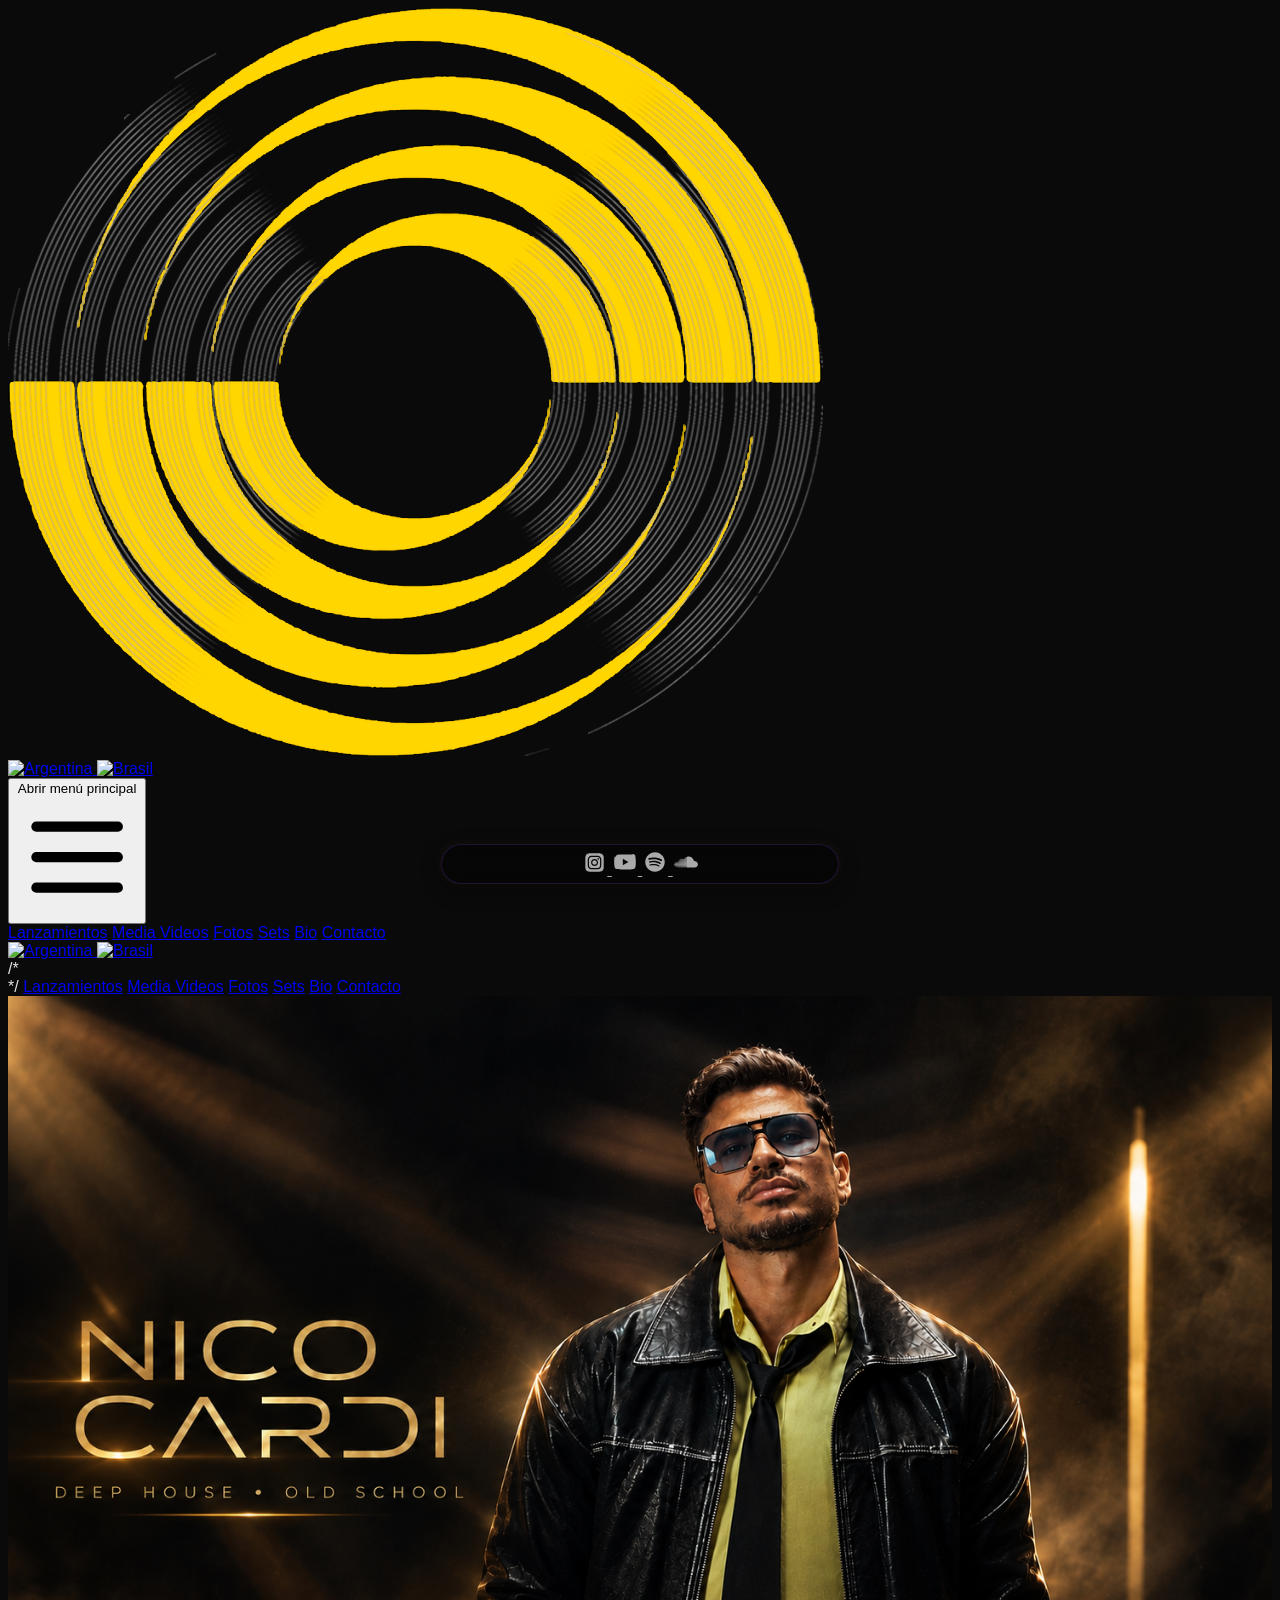
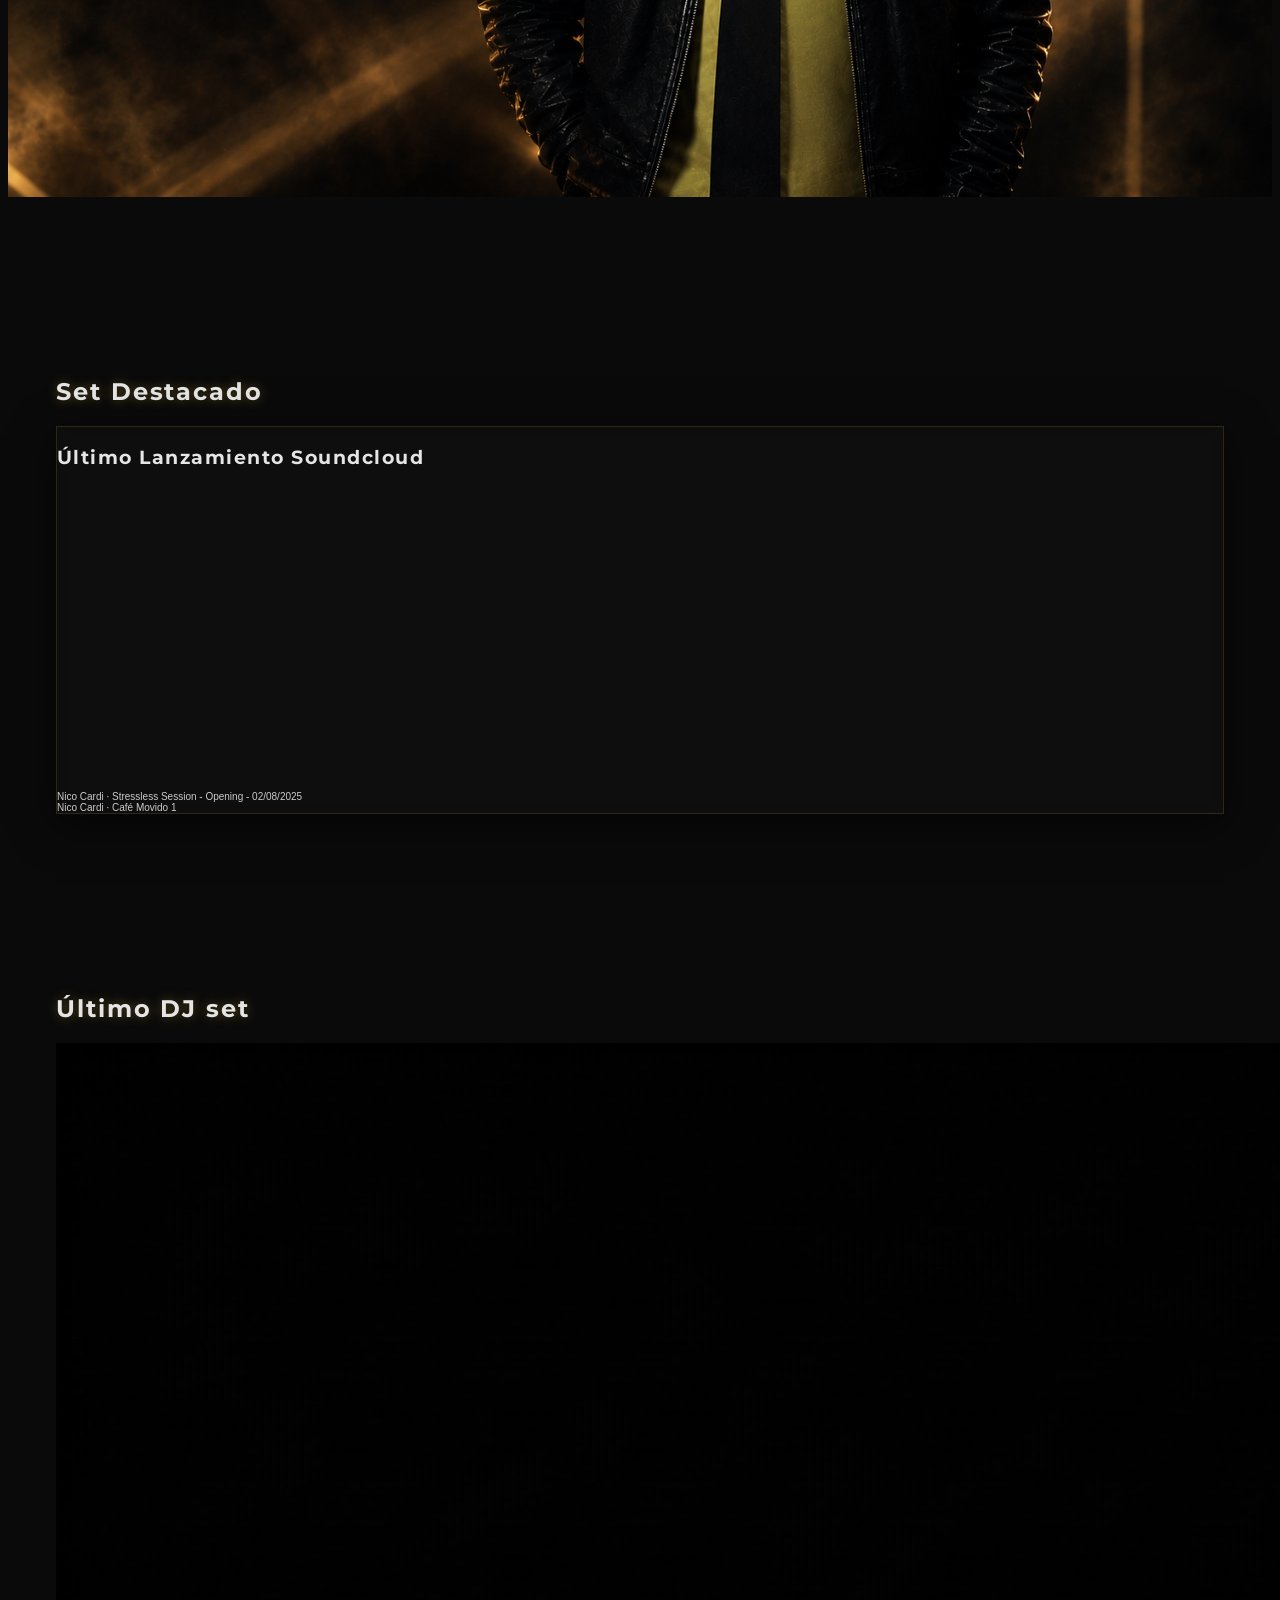
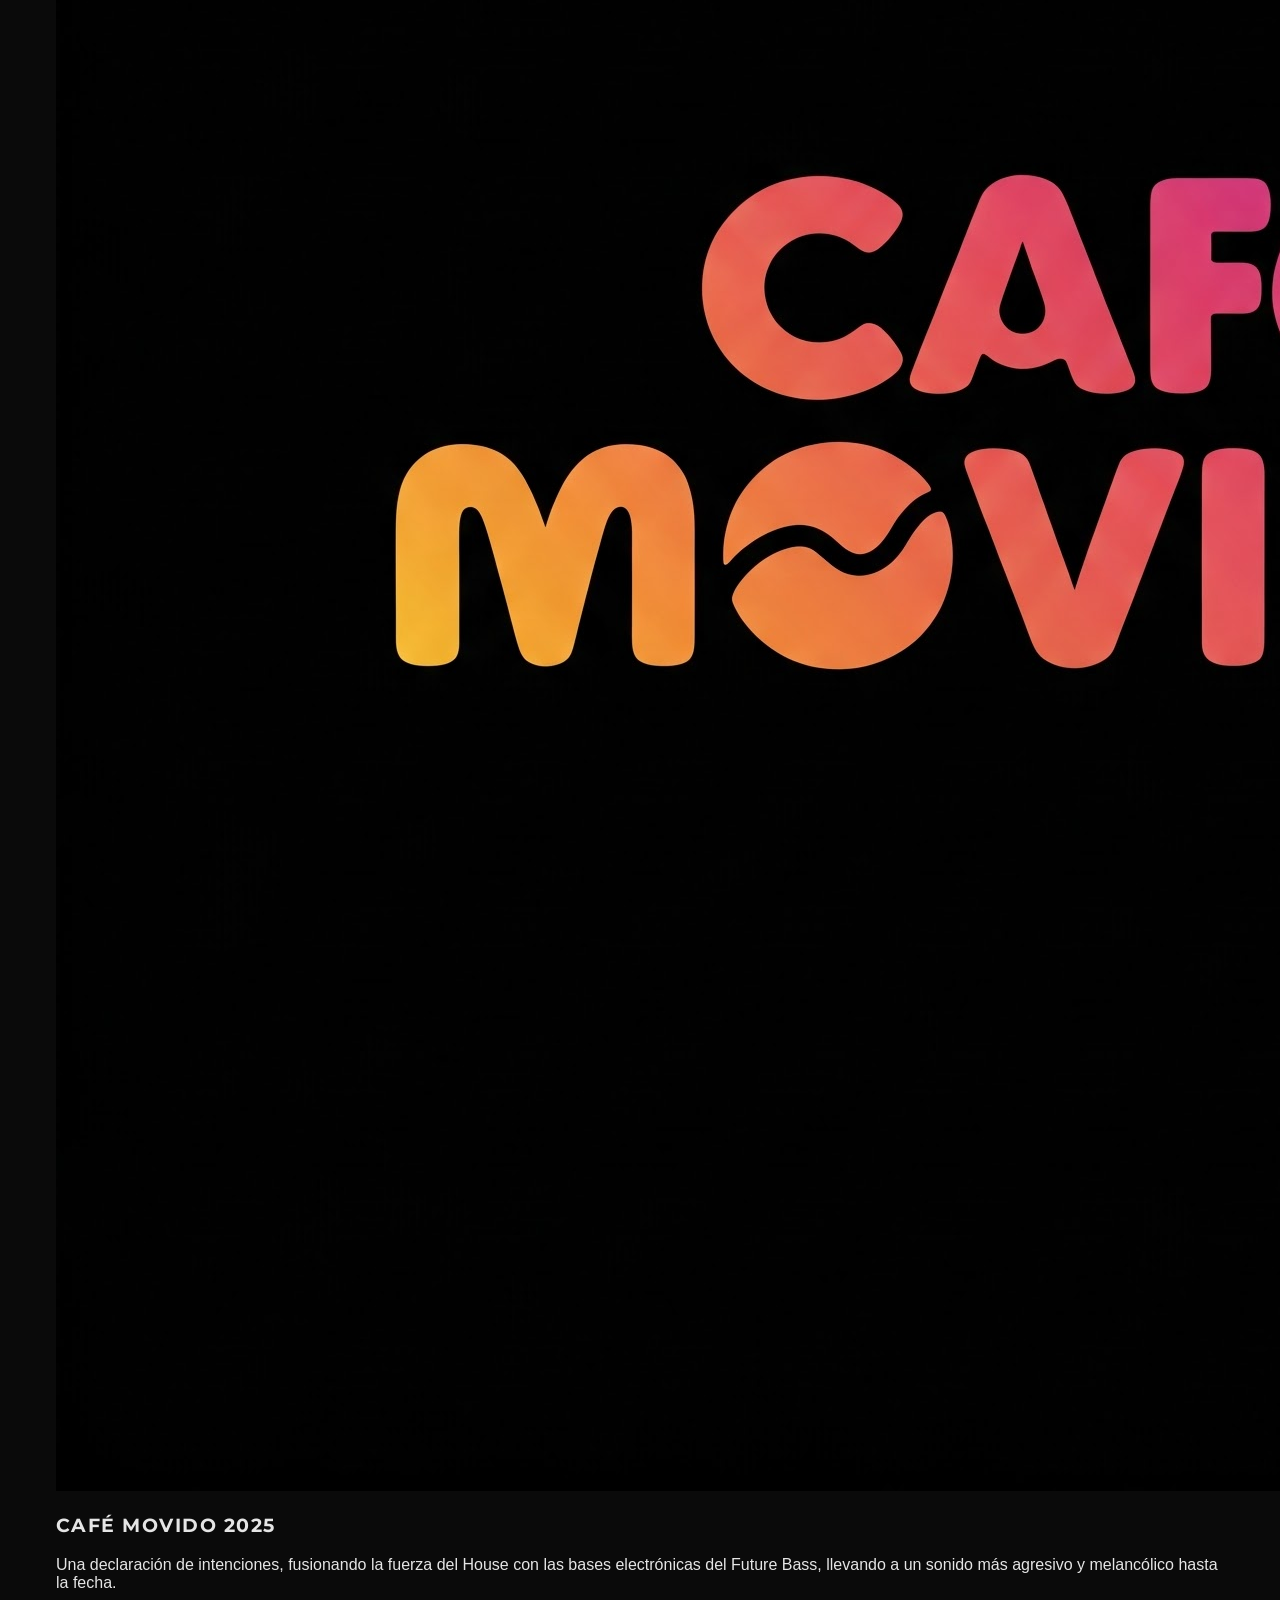
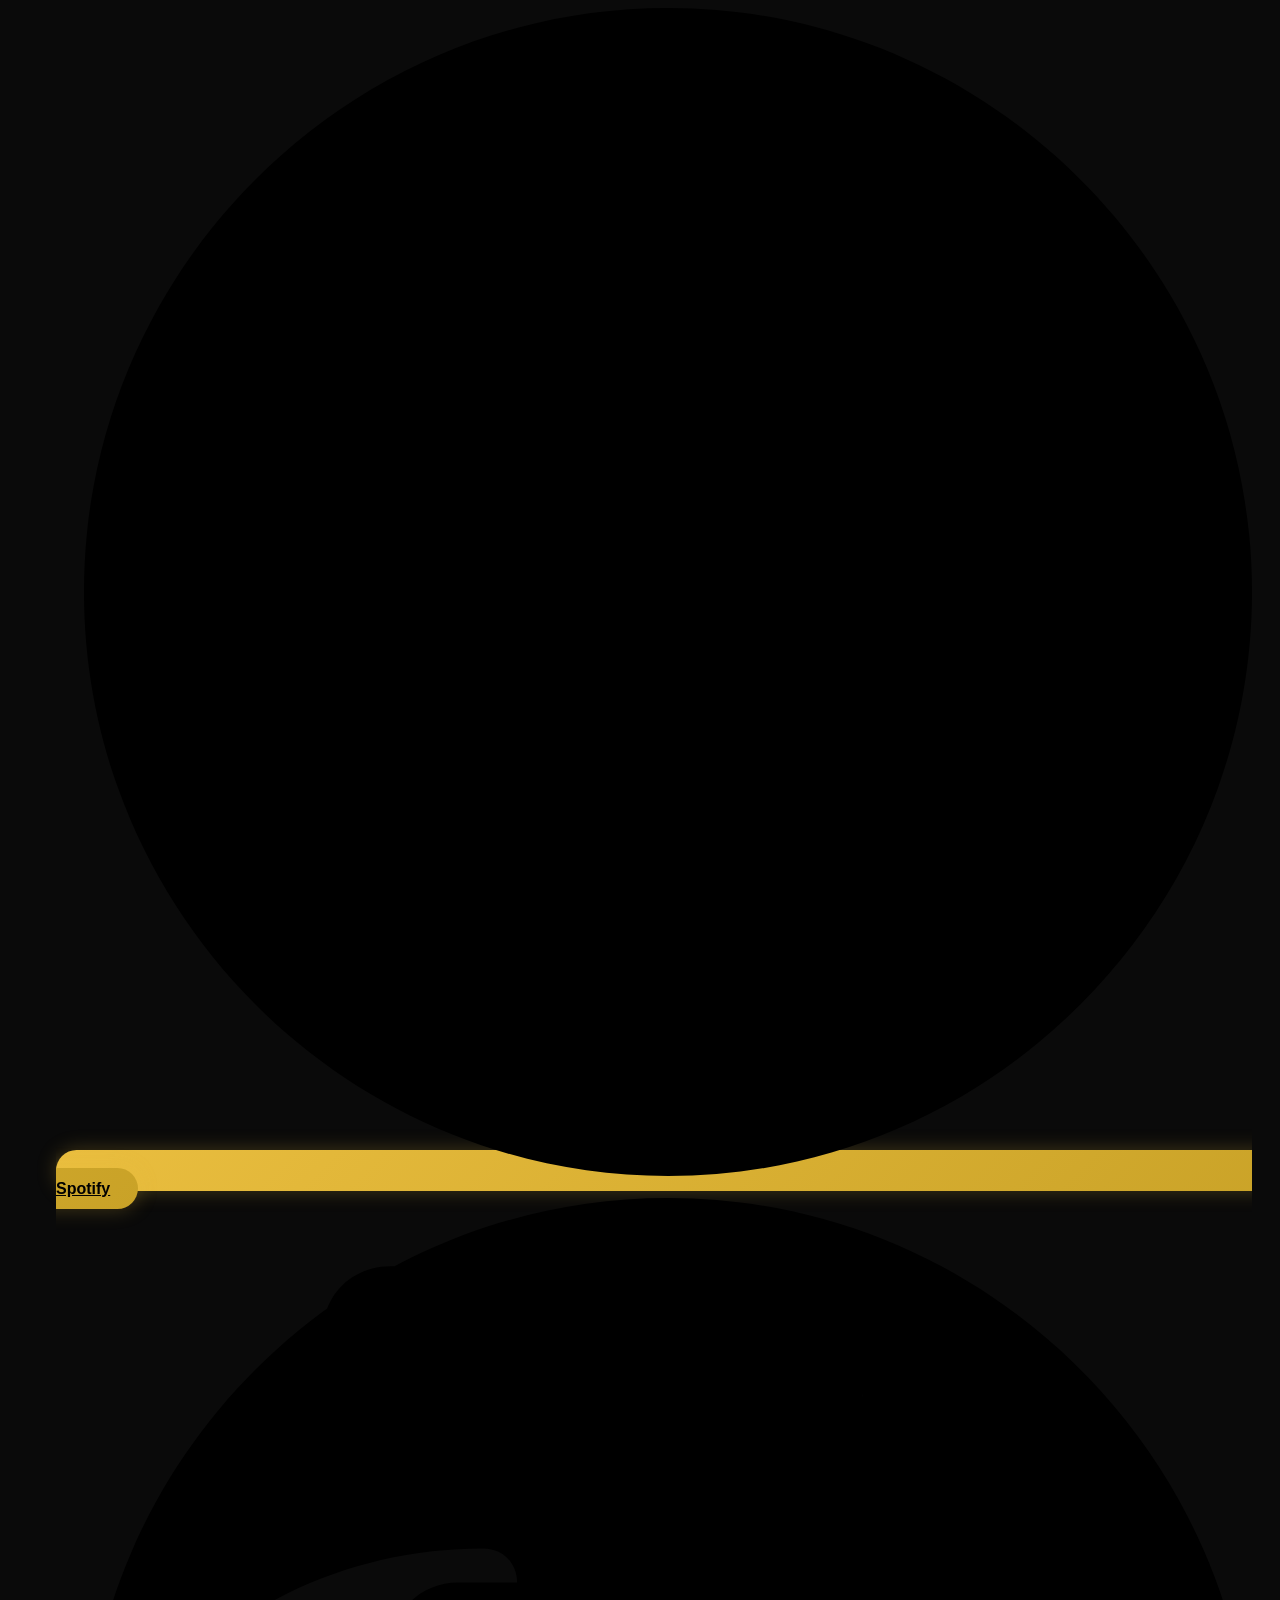
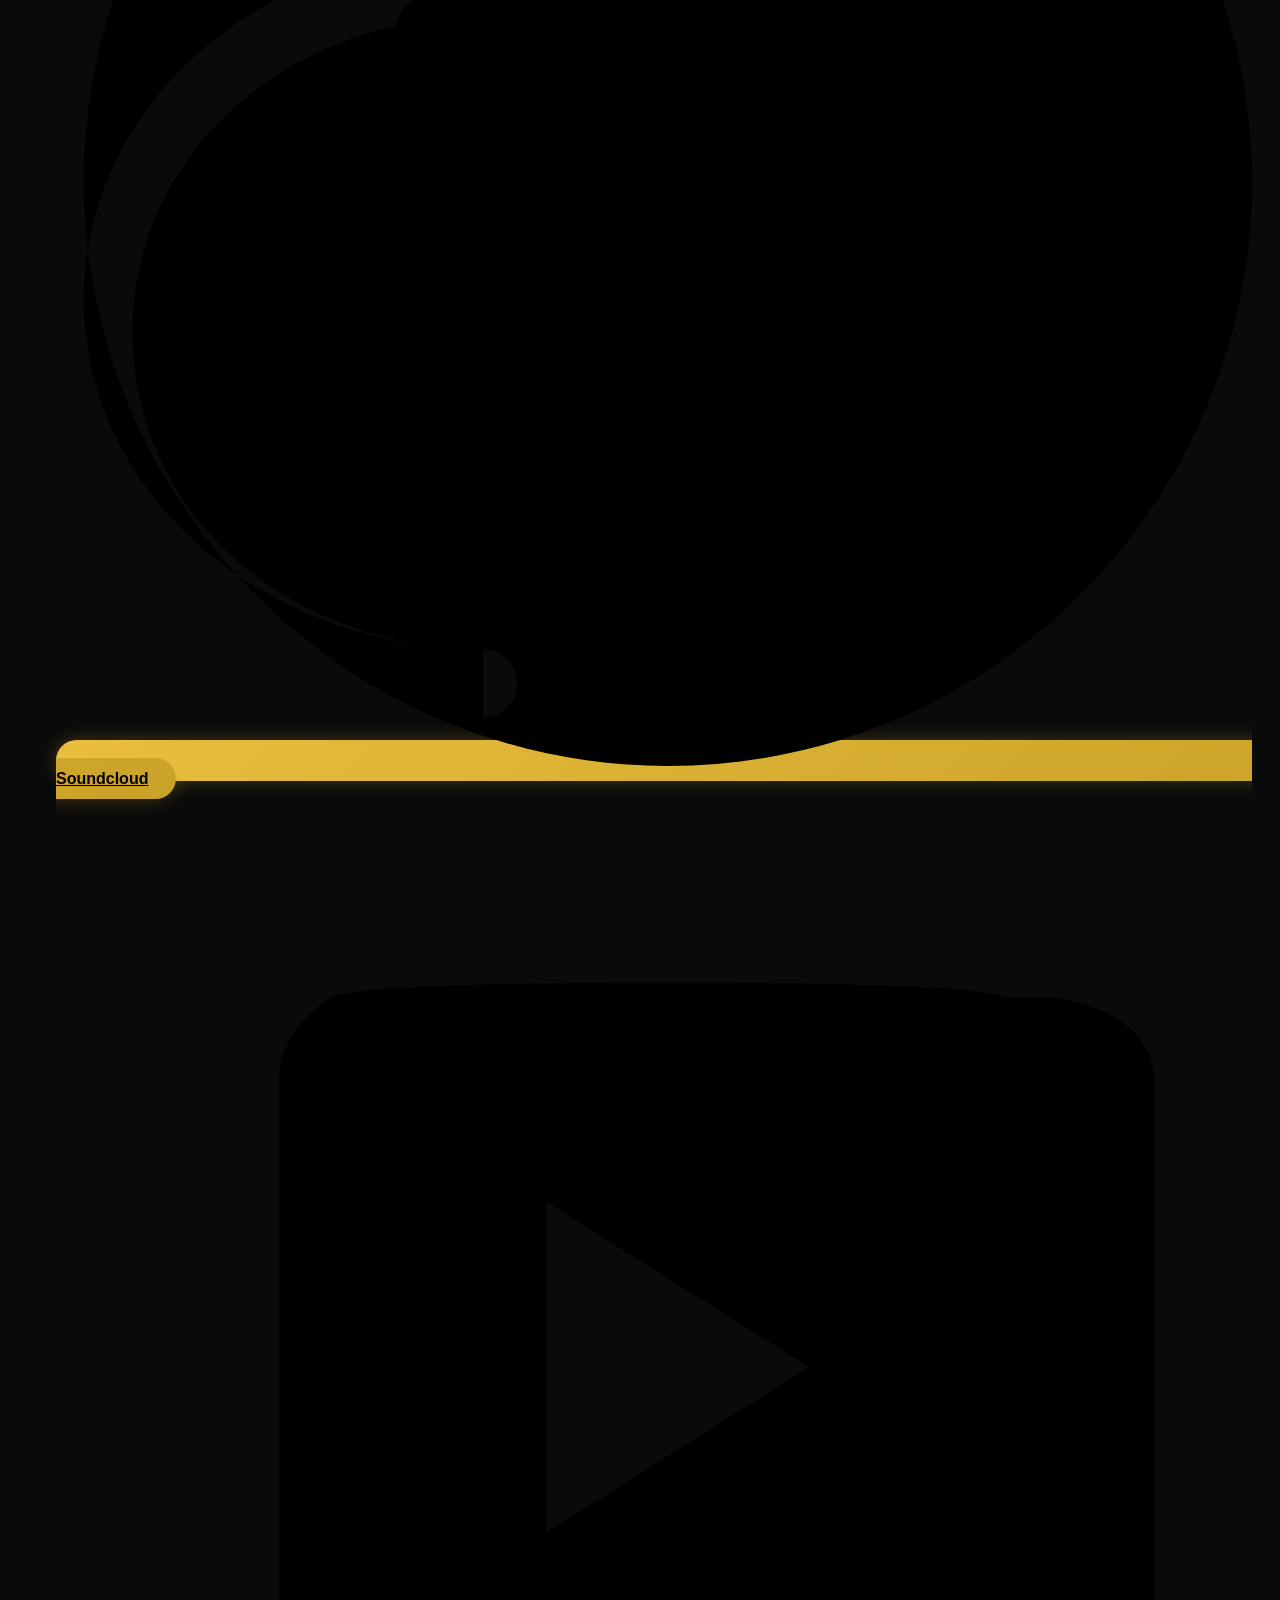
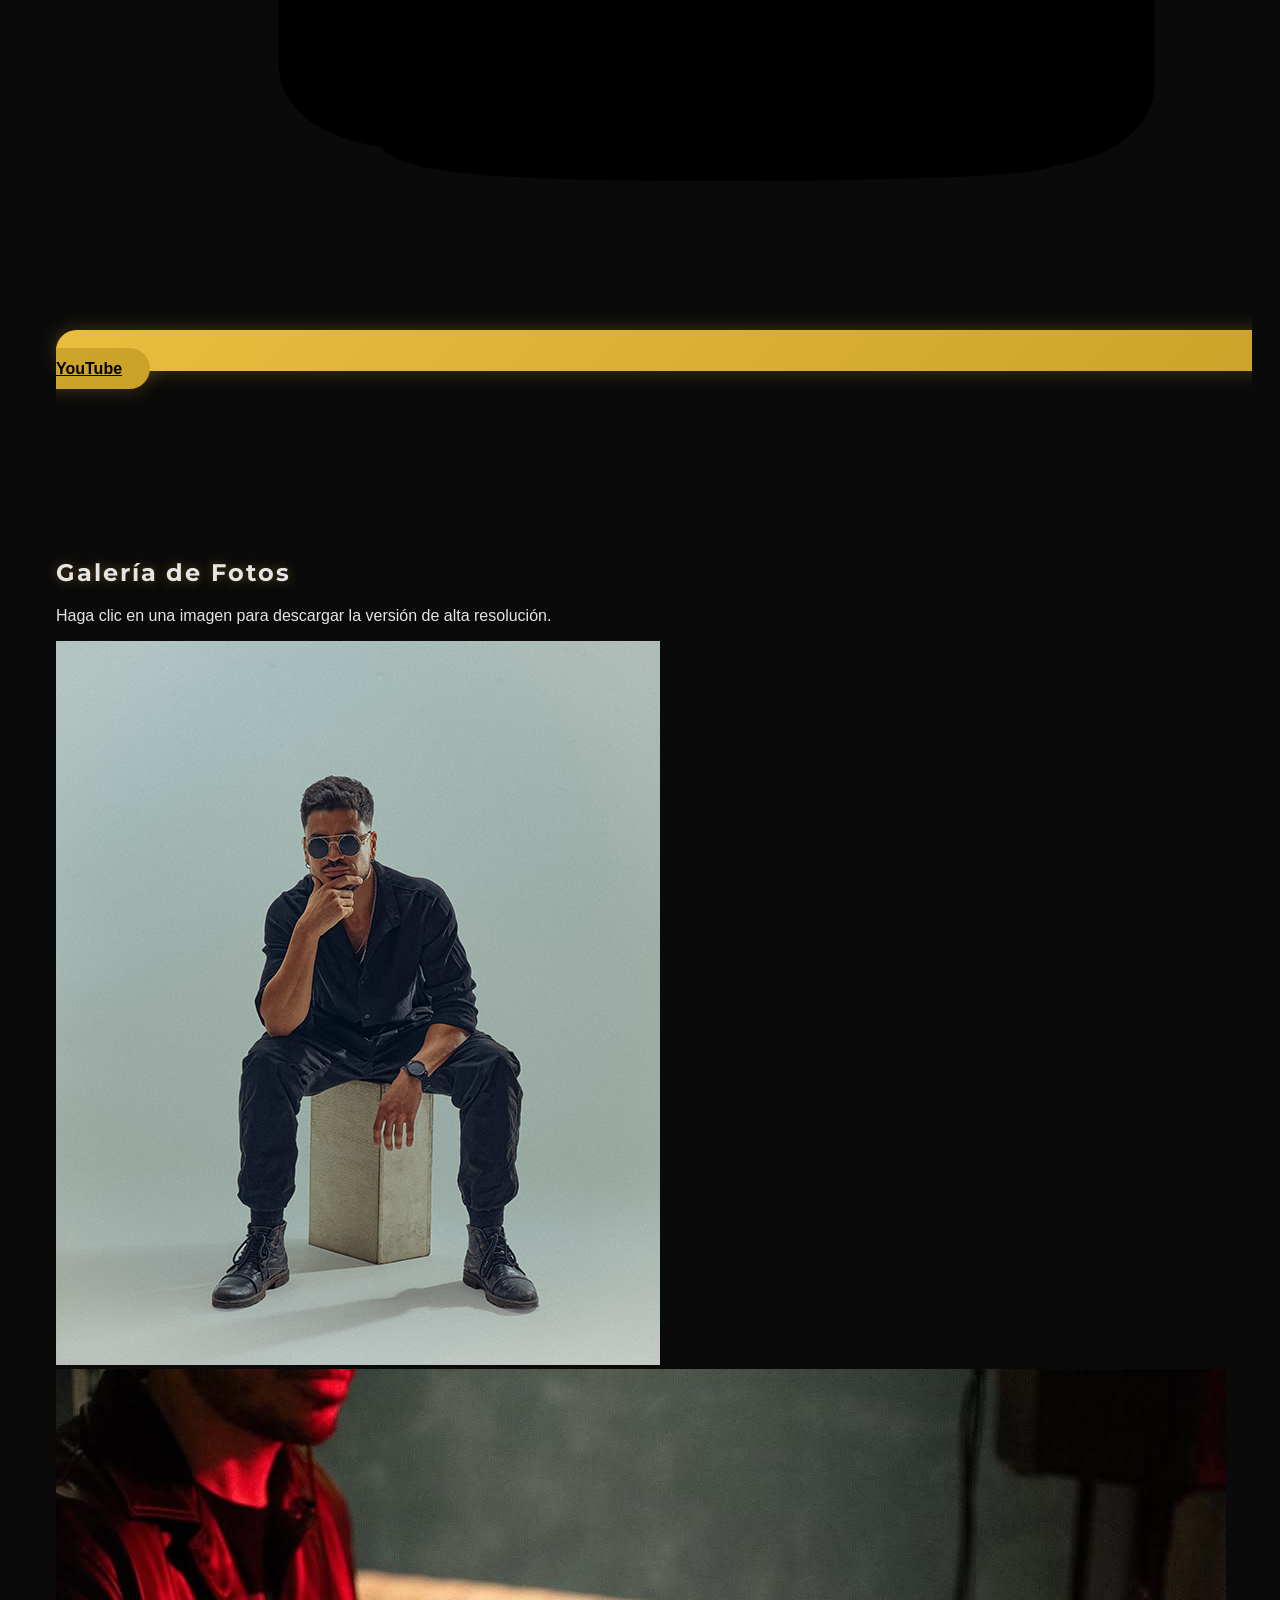
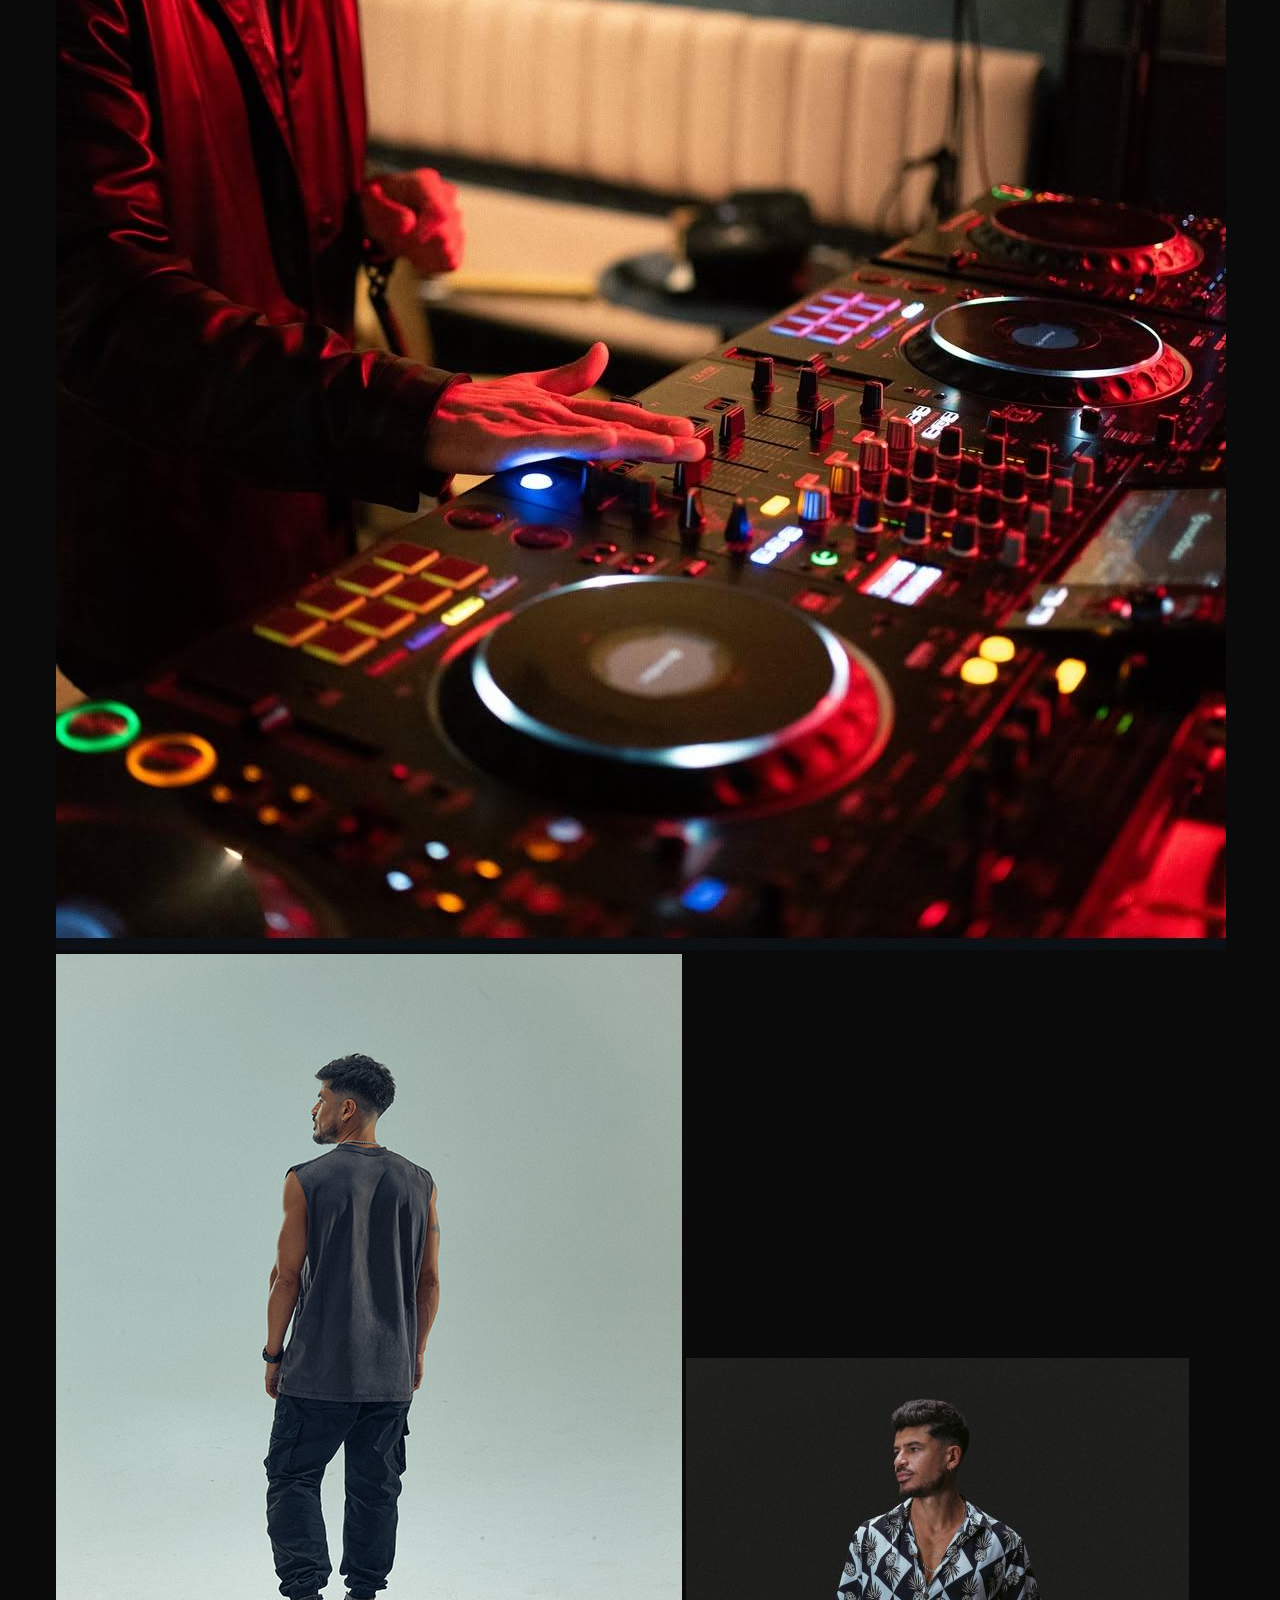
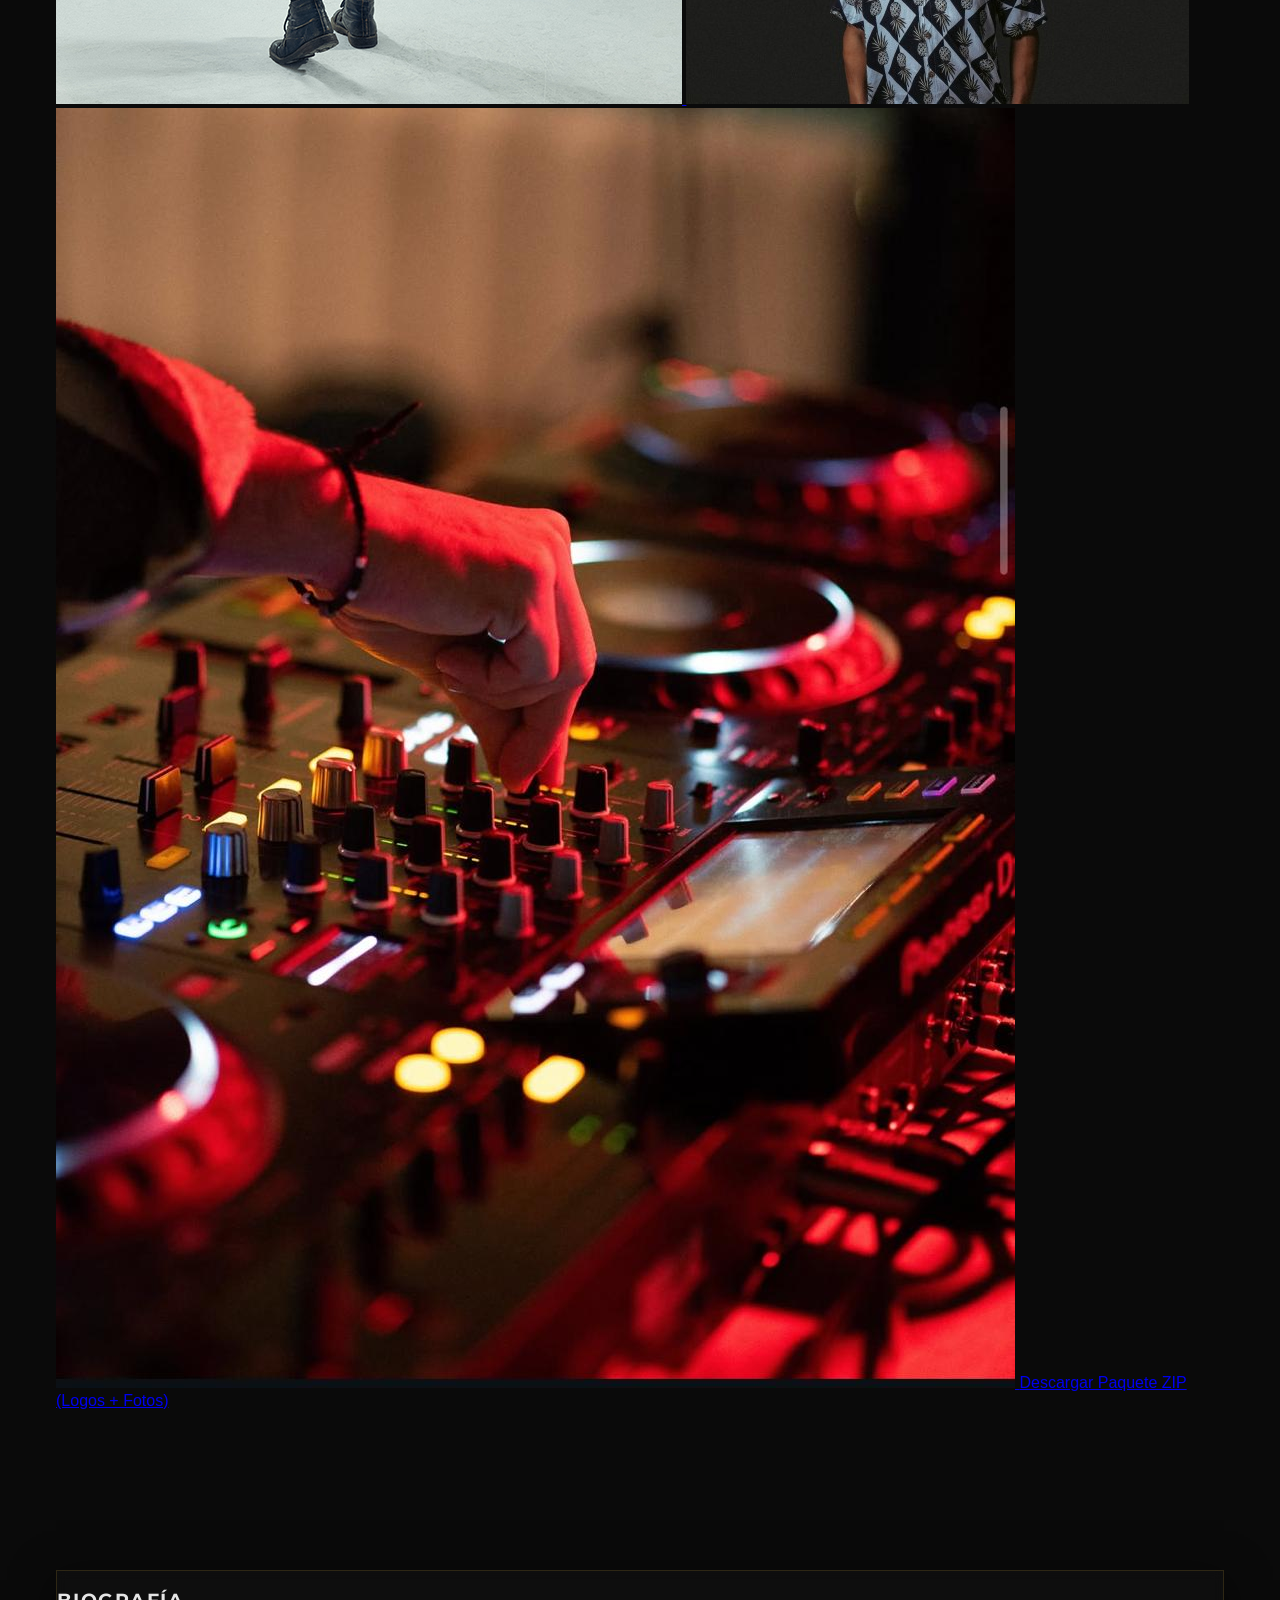
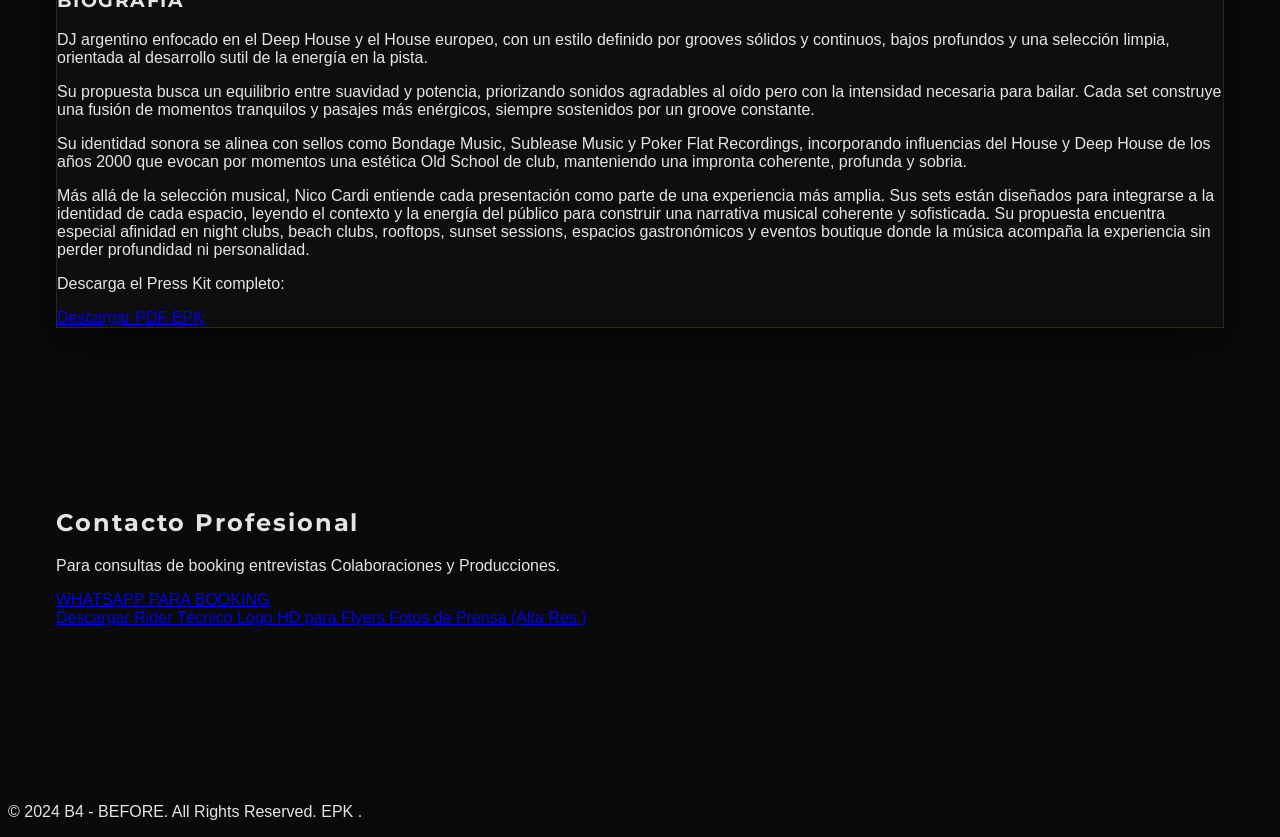
==== commit b3c9973a: "Update index.html" ====
--- a/index.html
+++ b/index.html
@@ -57,7 +57,8 @@
     </head>
 <body class="bg-[#000108] text-white min-h-screen">
 
-<nav class="sticky top-0 z-50 bg-050012/80 border-b border-[#EABE3F]/30 backdrop-blur-sm border-b border-[#C0C0C0]/50 transition duration-500 shadow-2xl shadow-silver-300">
+<nav class="sticky top-0 z-50 bg-050012/80 backdrop-blur-sm transition duration-500 shadow-2xl shadow-silver-300">
+
         <div class="max-w-6xl mx-auto px-4 sm:px-6 lg:px-8">
             <div class="flex justify-between items-center h-16">
                 <div class="flex items-center">
@@ -151,8 +152,8 @@
 		</div>	
 	</div>
 </header>
-<section id="sets" class="section-padding text-center bg-050012bg-050012 border-t border-[#D4AF37]">     
-	<section id="sets" class="section-padding text-center bg-050012 border-t border-[#D4AF37]">
+<section id="sets" class="section-padding text-center bg-050012bg-050012">     
+	<section id="sets" class="section-padding text-center bg-050012">
 
             <h2 class="text-4xl font-bold mb-10 text-center uppercase tracking-widest text-[#EABE3F] gold-glow">Set Destacado</h2>
             <div class="max-w-4xl mx-auto space-y-12">
--- a/style.css
+++ b/style.css
@@ -132,6 +132,32 @@
 
 
 /* =========================================================
+   PANTALLAS DESKTOP CON POCA ALTURA
+   Ej: TV 1366x768
+   ========================================================= */
+
+@media (min-width: 1024px) and (max-height: 800px) {
+
+    .hero-header {
+        min-height: 70vh;
+    }
+
+    .social-overlay {
+        bottom: 12px;
+    }
+
+    .social-container {
+        padding: 4px 18px;
+    }
+
+    .social-container svg {
+        width: 26px;
+        height: 26px;
+    }
+}
+
+
+/* =========================================================
    HERO OVERLAY
    ========================================================= */
 
@@ -151,6 +177,13 @@
 .hero img {
     object-position: 35% center;
     filter: contrast(0.95) brightness(0.98) saturate(0.95);
+
+       /* 1. Esquinas redondeadas */
+    border-radius: 12px; 
+    
+    /* 2. Bordes suavizados para fusionar con el fondo */
+    mask-image: radial-gradient(circle, black 70%, transparent 100%);
+    -webkit-mask-image: radial-gradient(circle, black 70%, transparent 100%);
 }
 
 
@@ -191,7 +224,7 @@
     -webkit-backdrop-filter: blur(8px);
 
   /*  border: 1px solid rgba(234, 190, 63, 0.18);*/
-
+    border: 1px solid rgba(111, 66, 193, 0.25);
     box-shadow:
         0 6px 20px rgba(0, 0, 0, 0.45),
         0 0 12px rgba(234, 190, 63, 0.07);
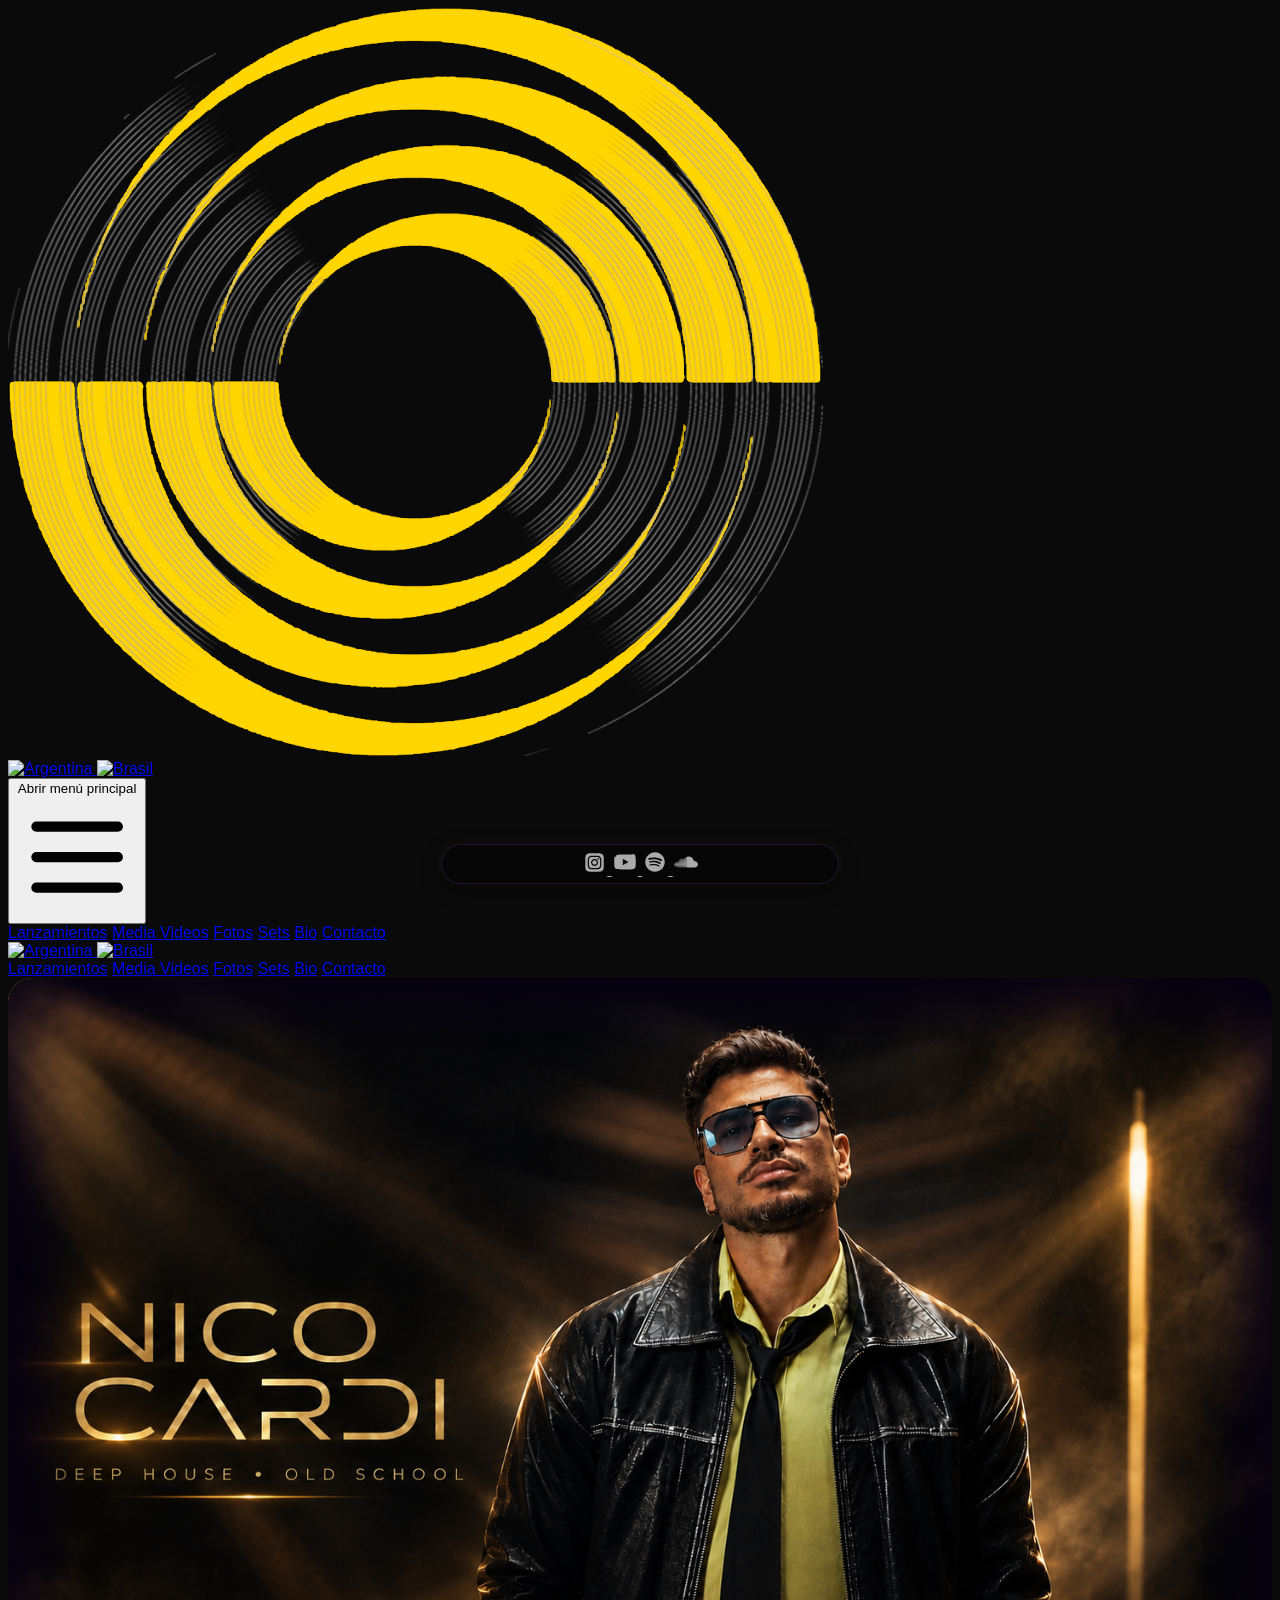
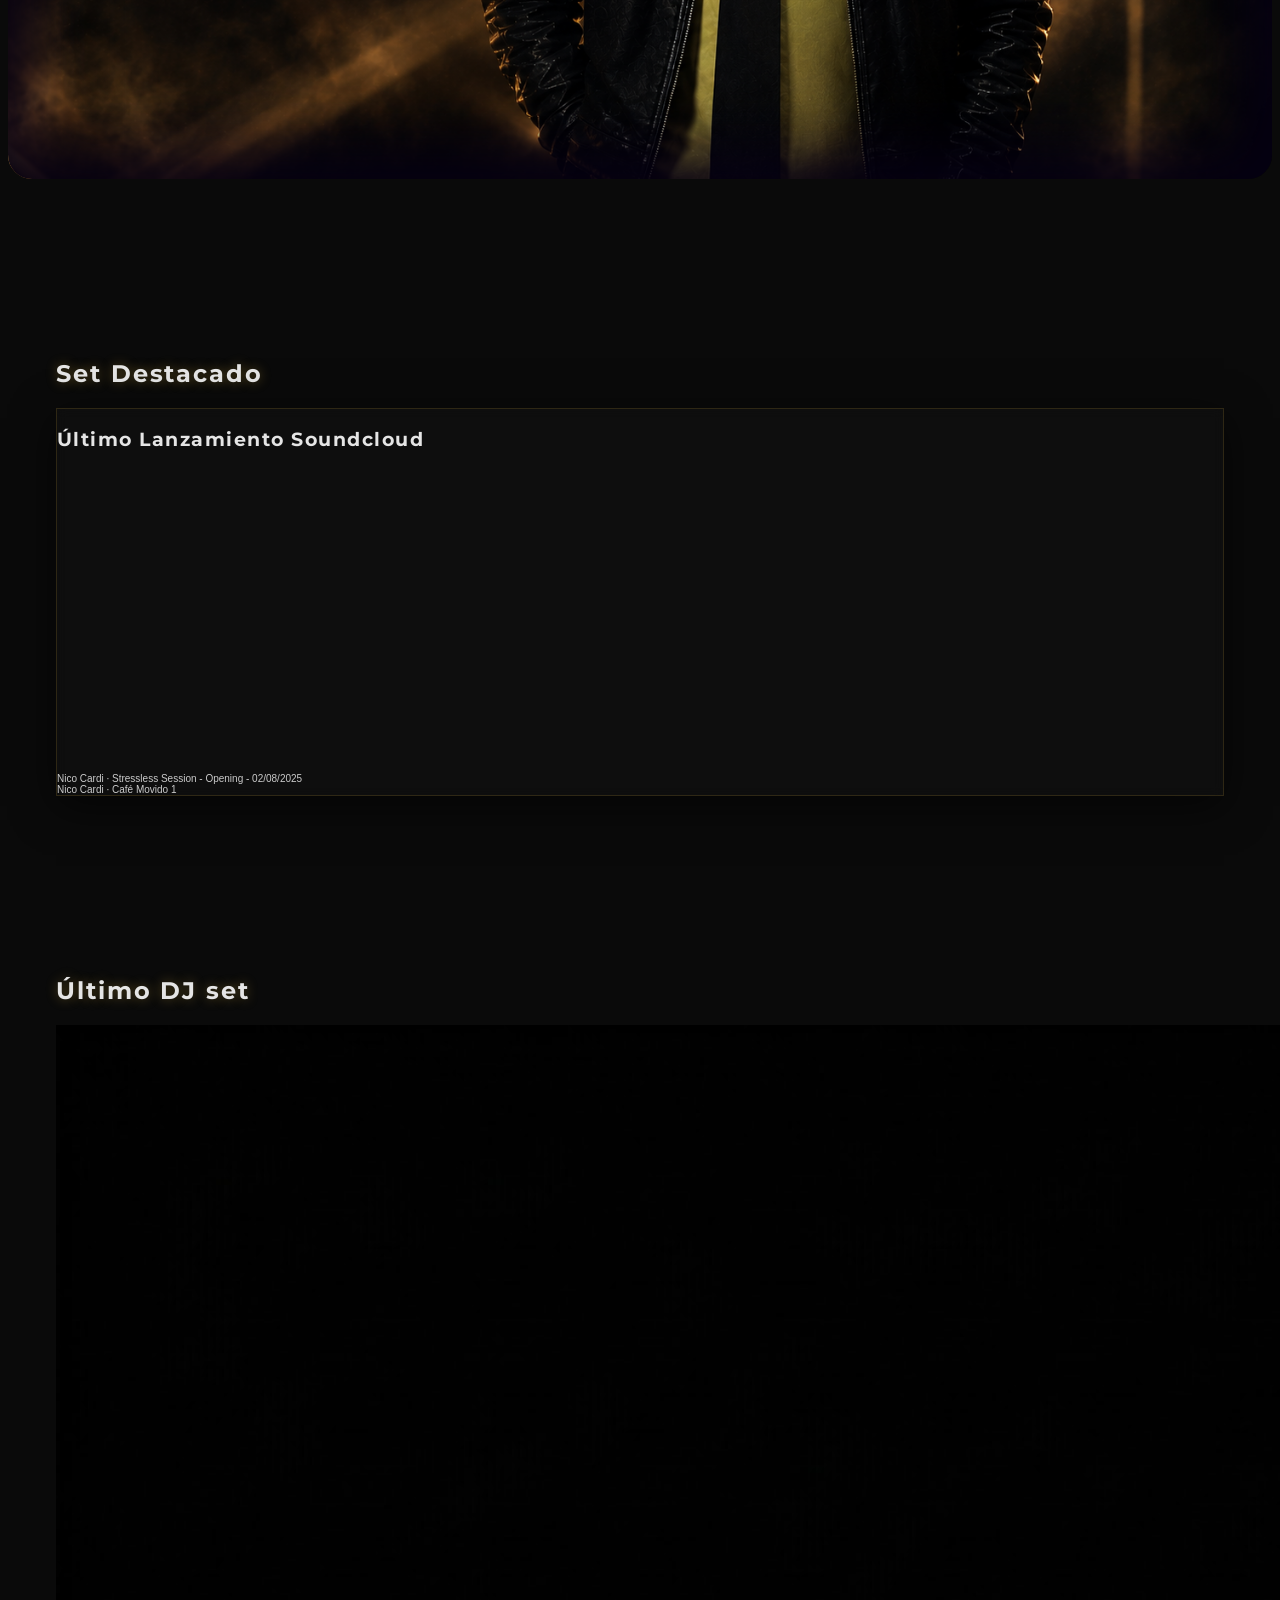
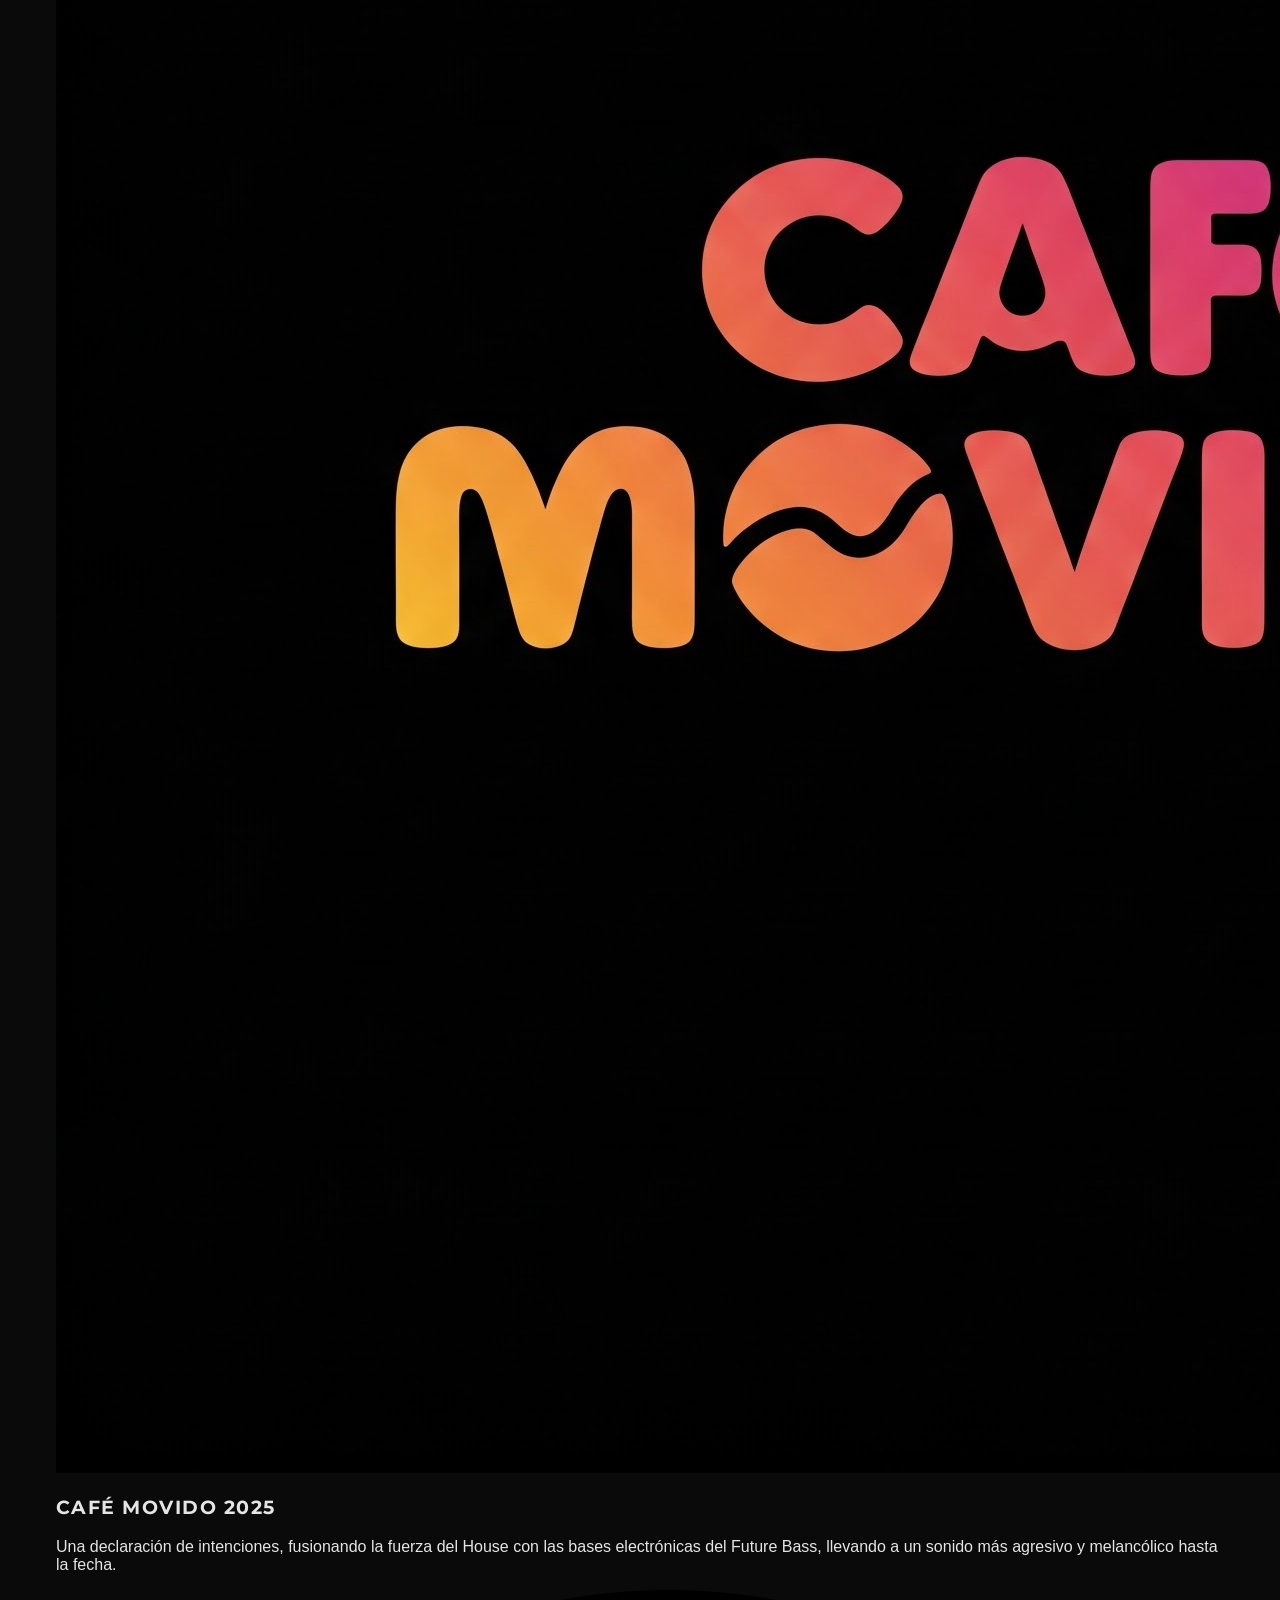
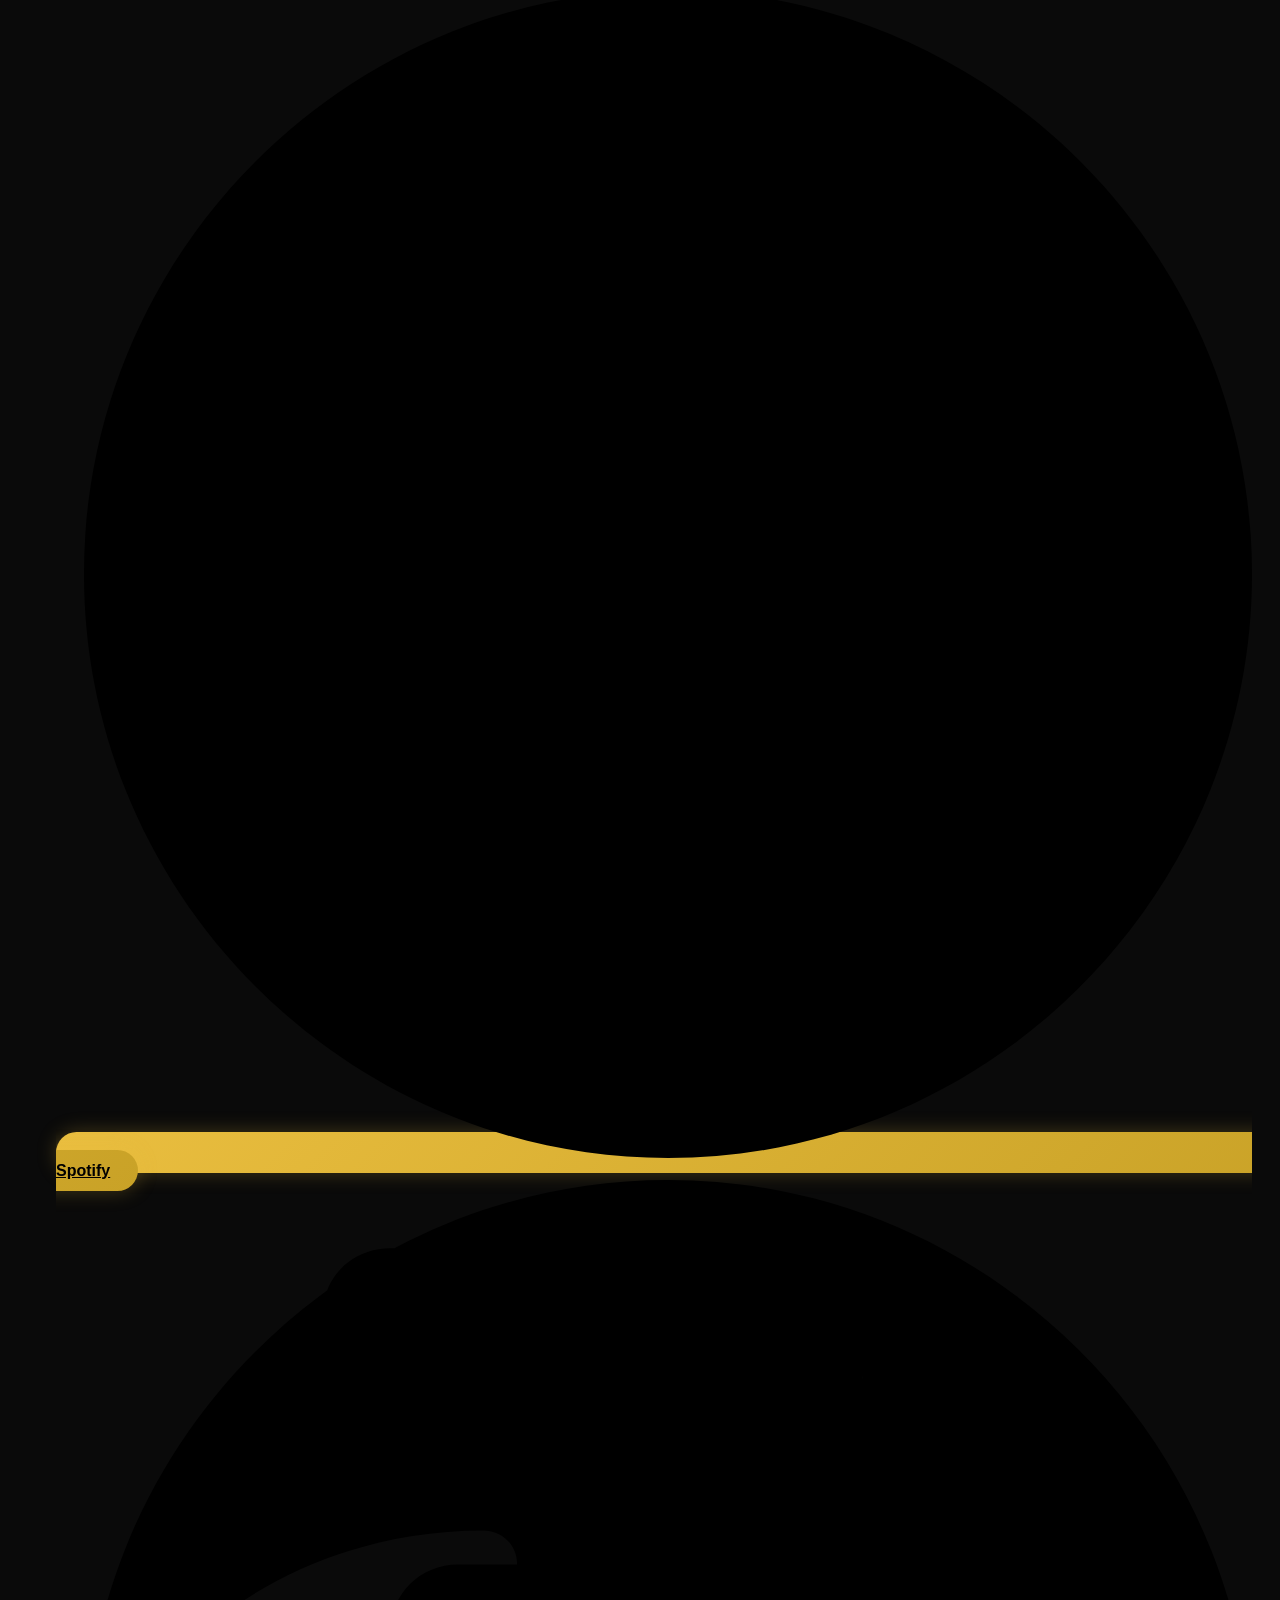
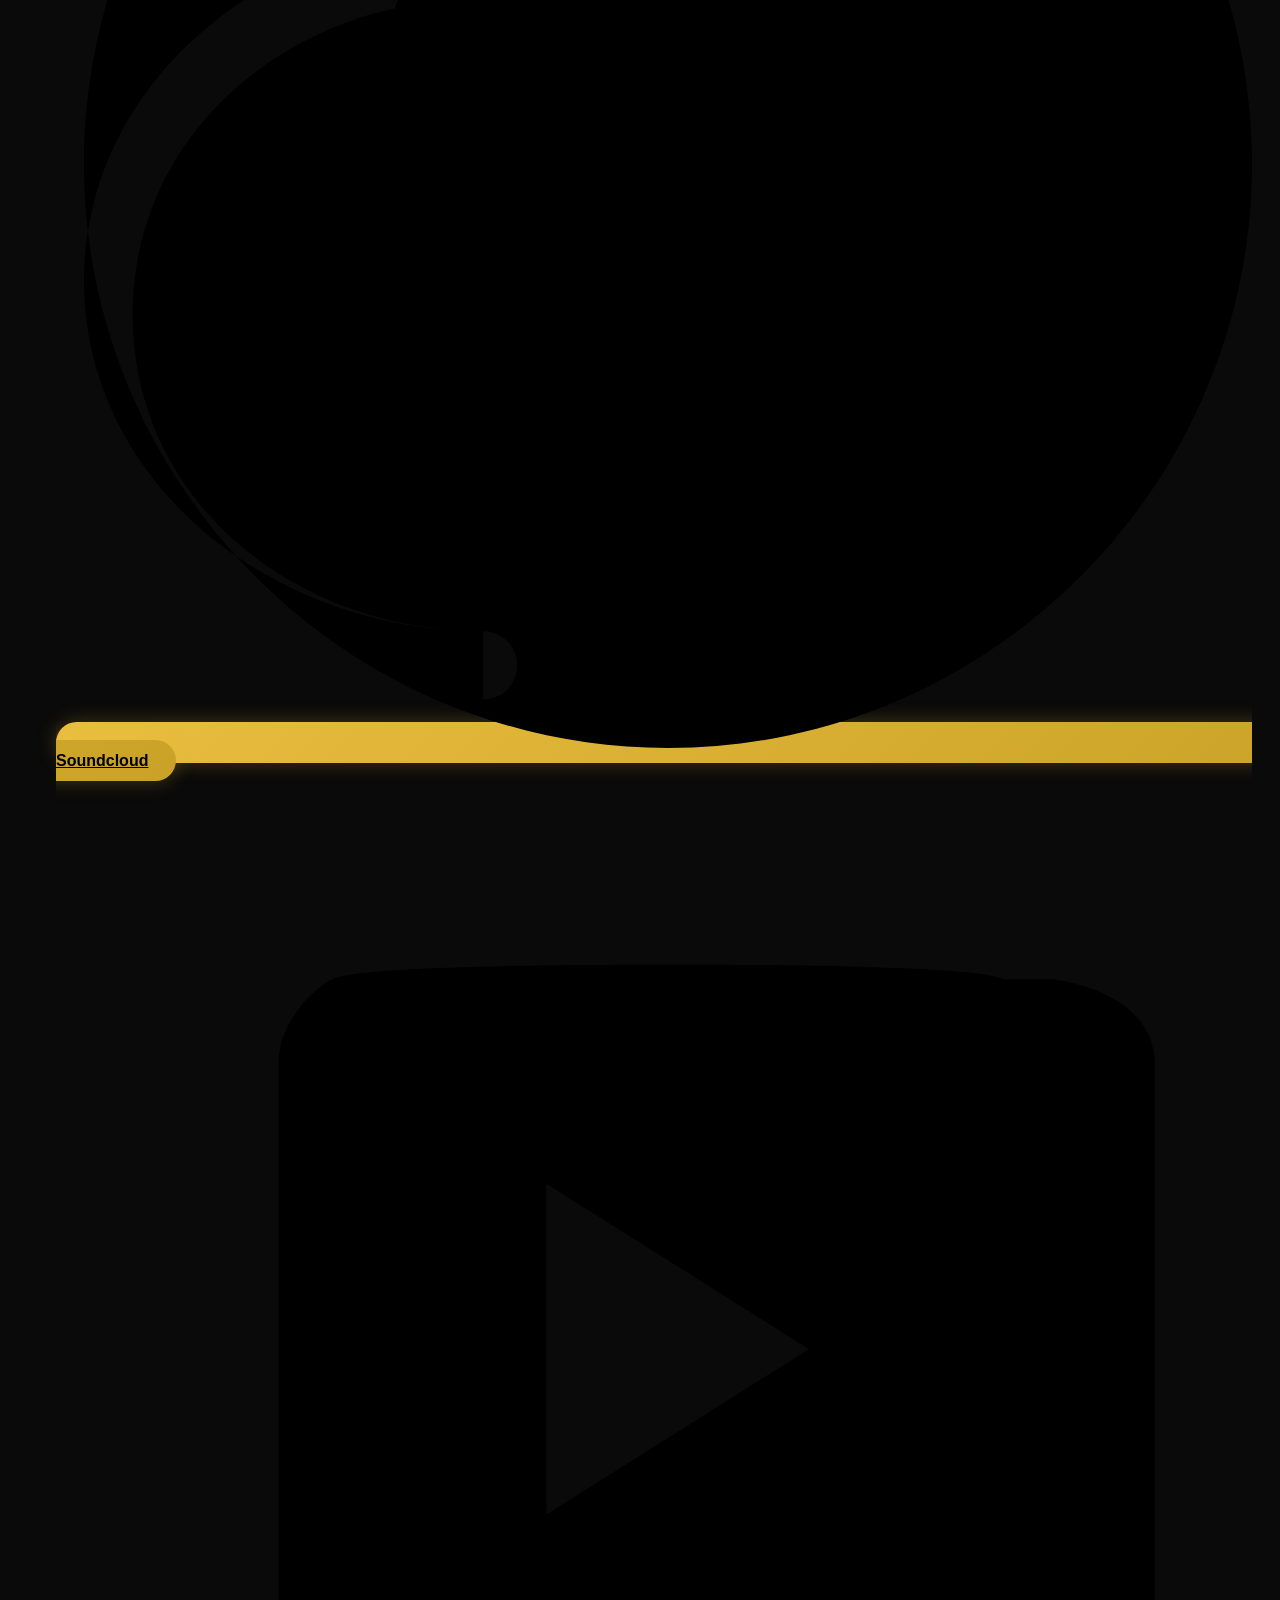
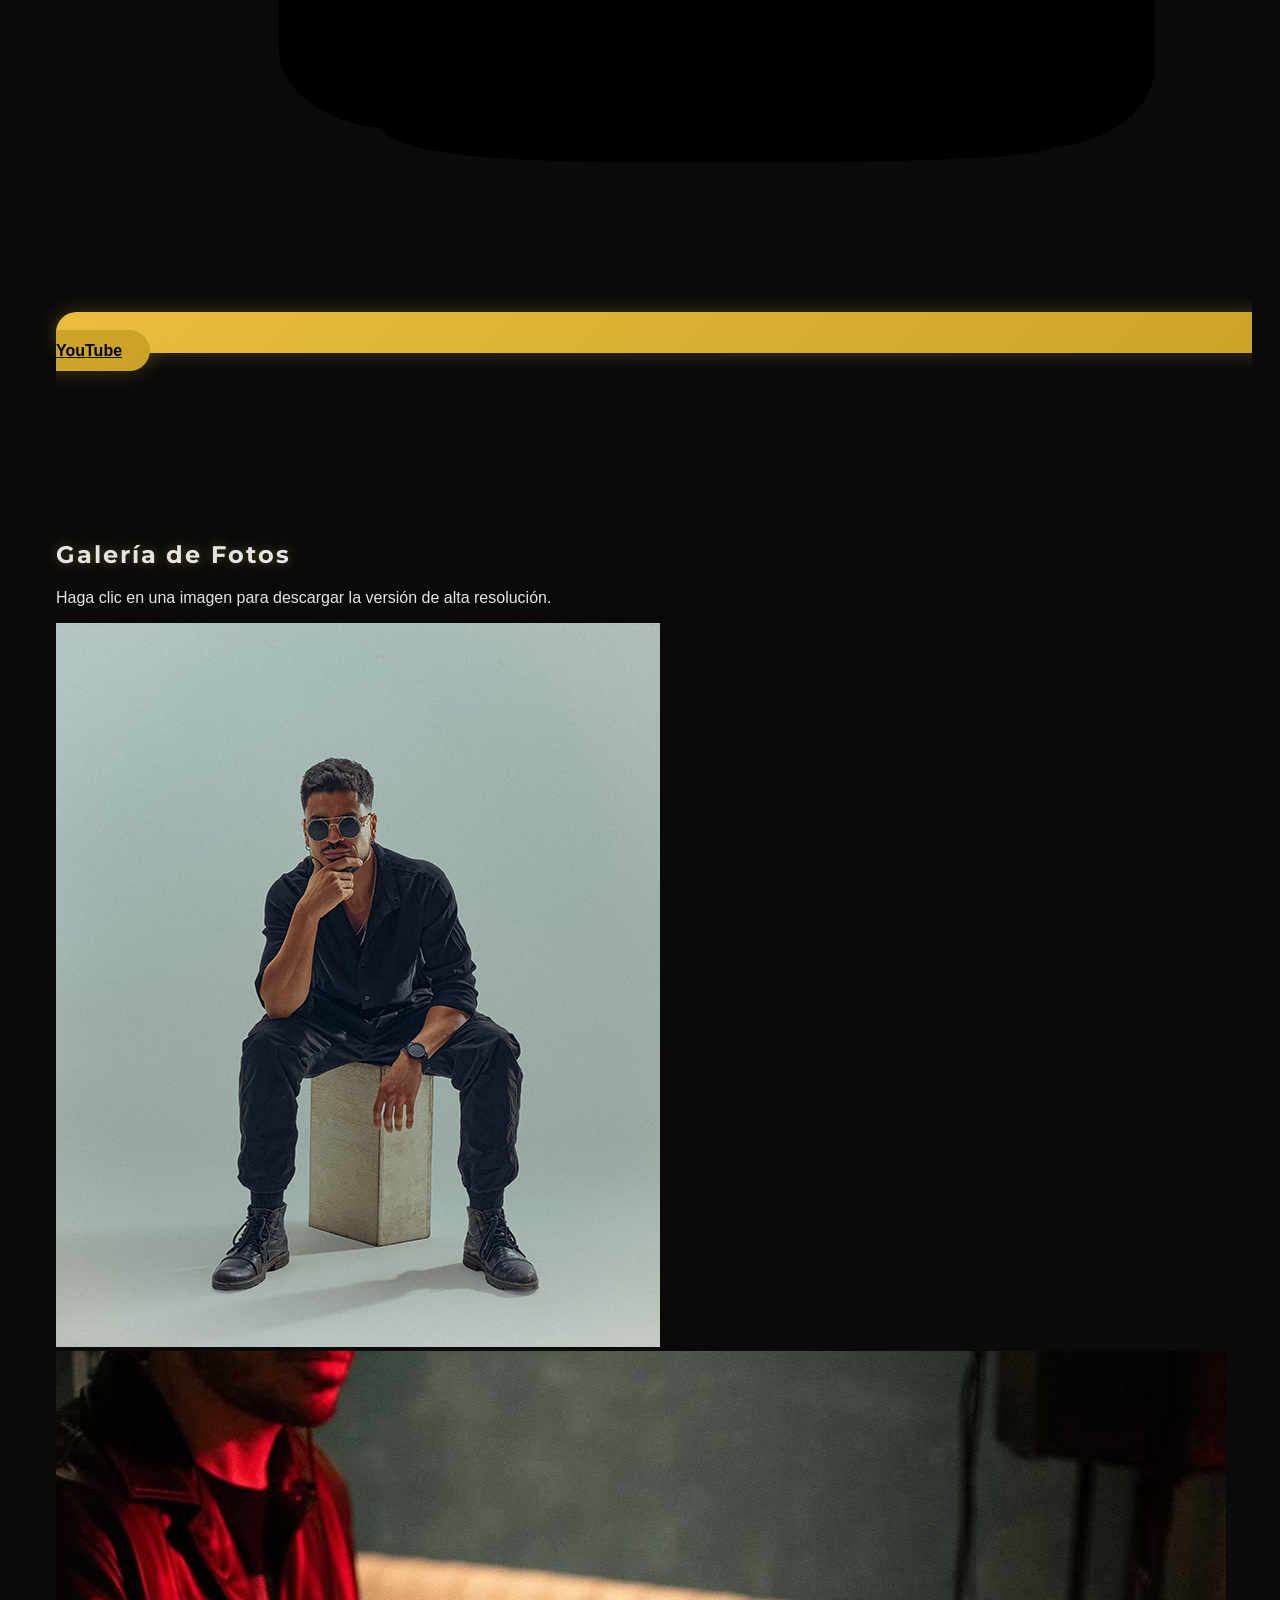
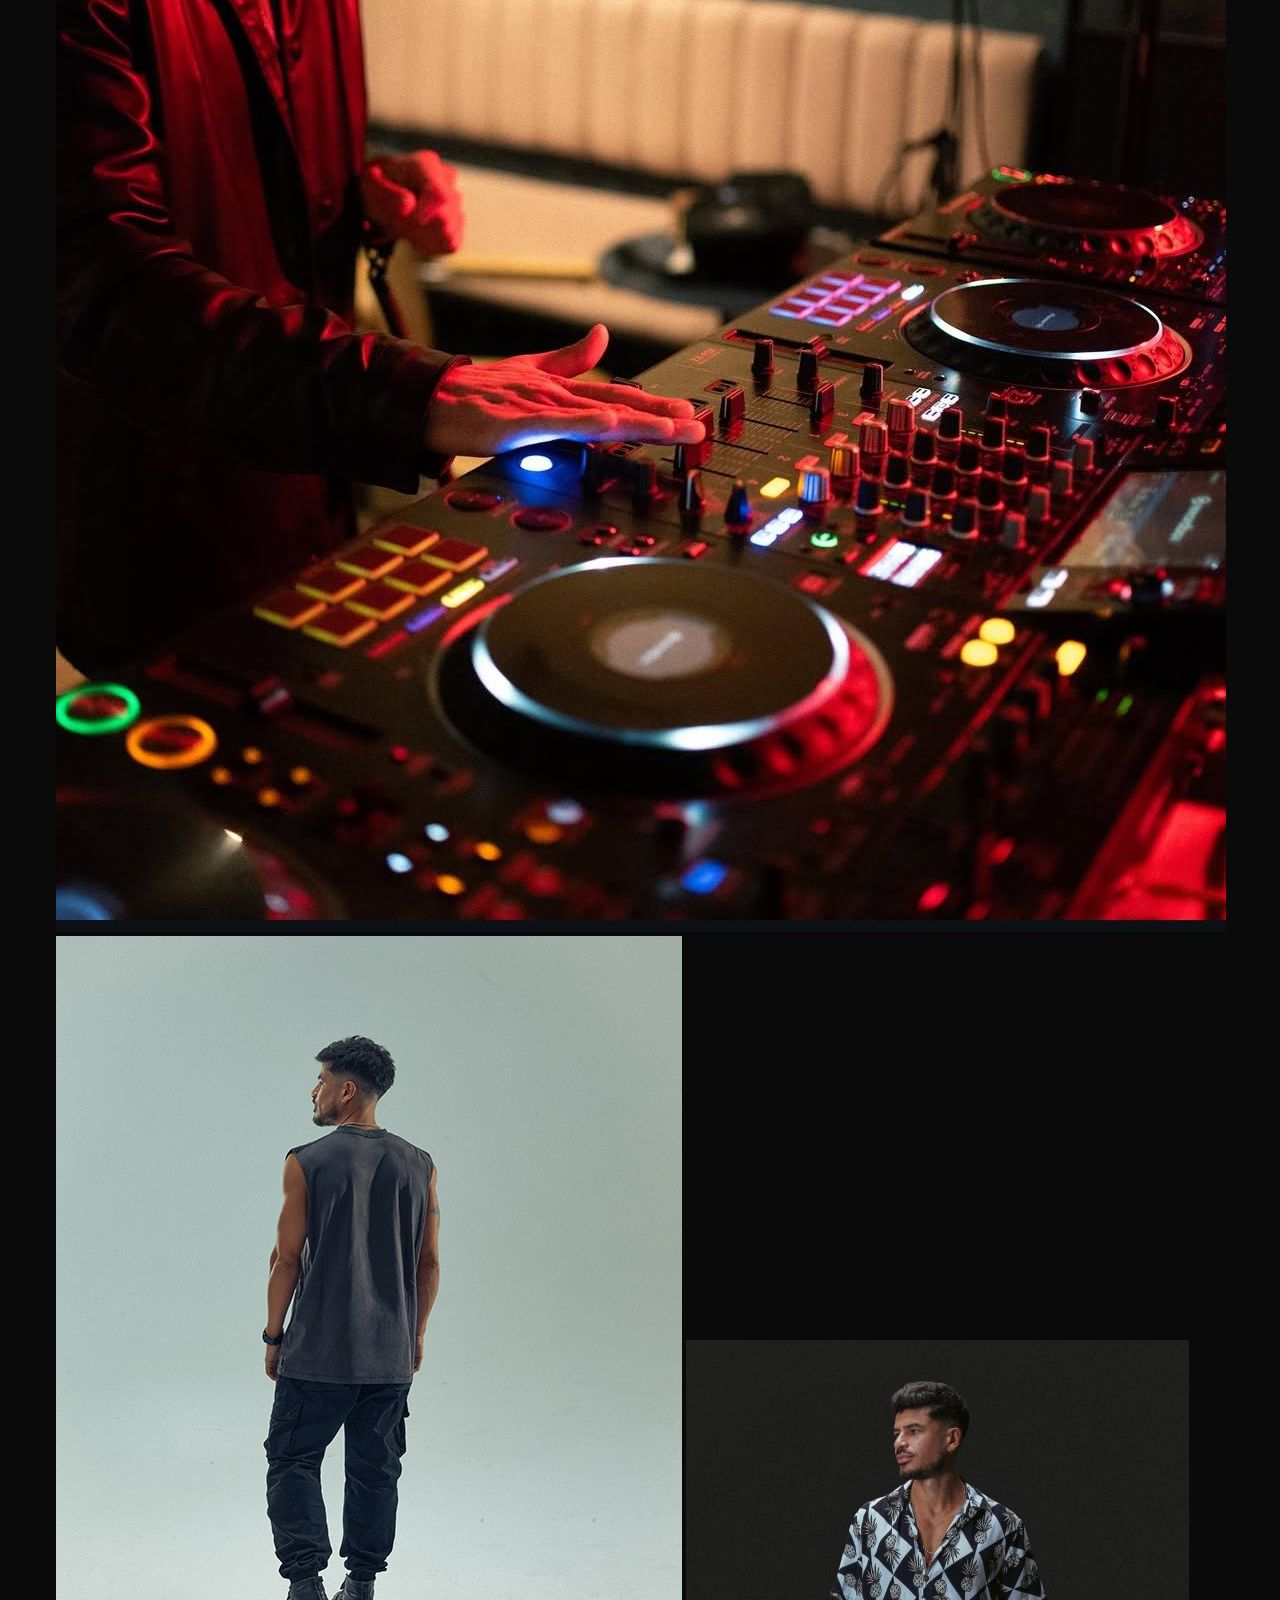
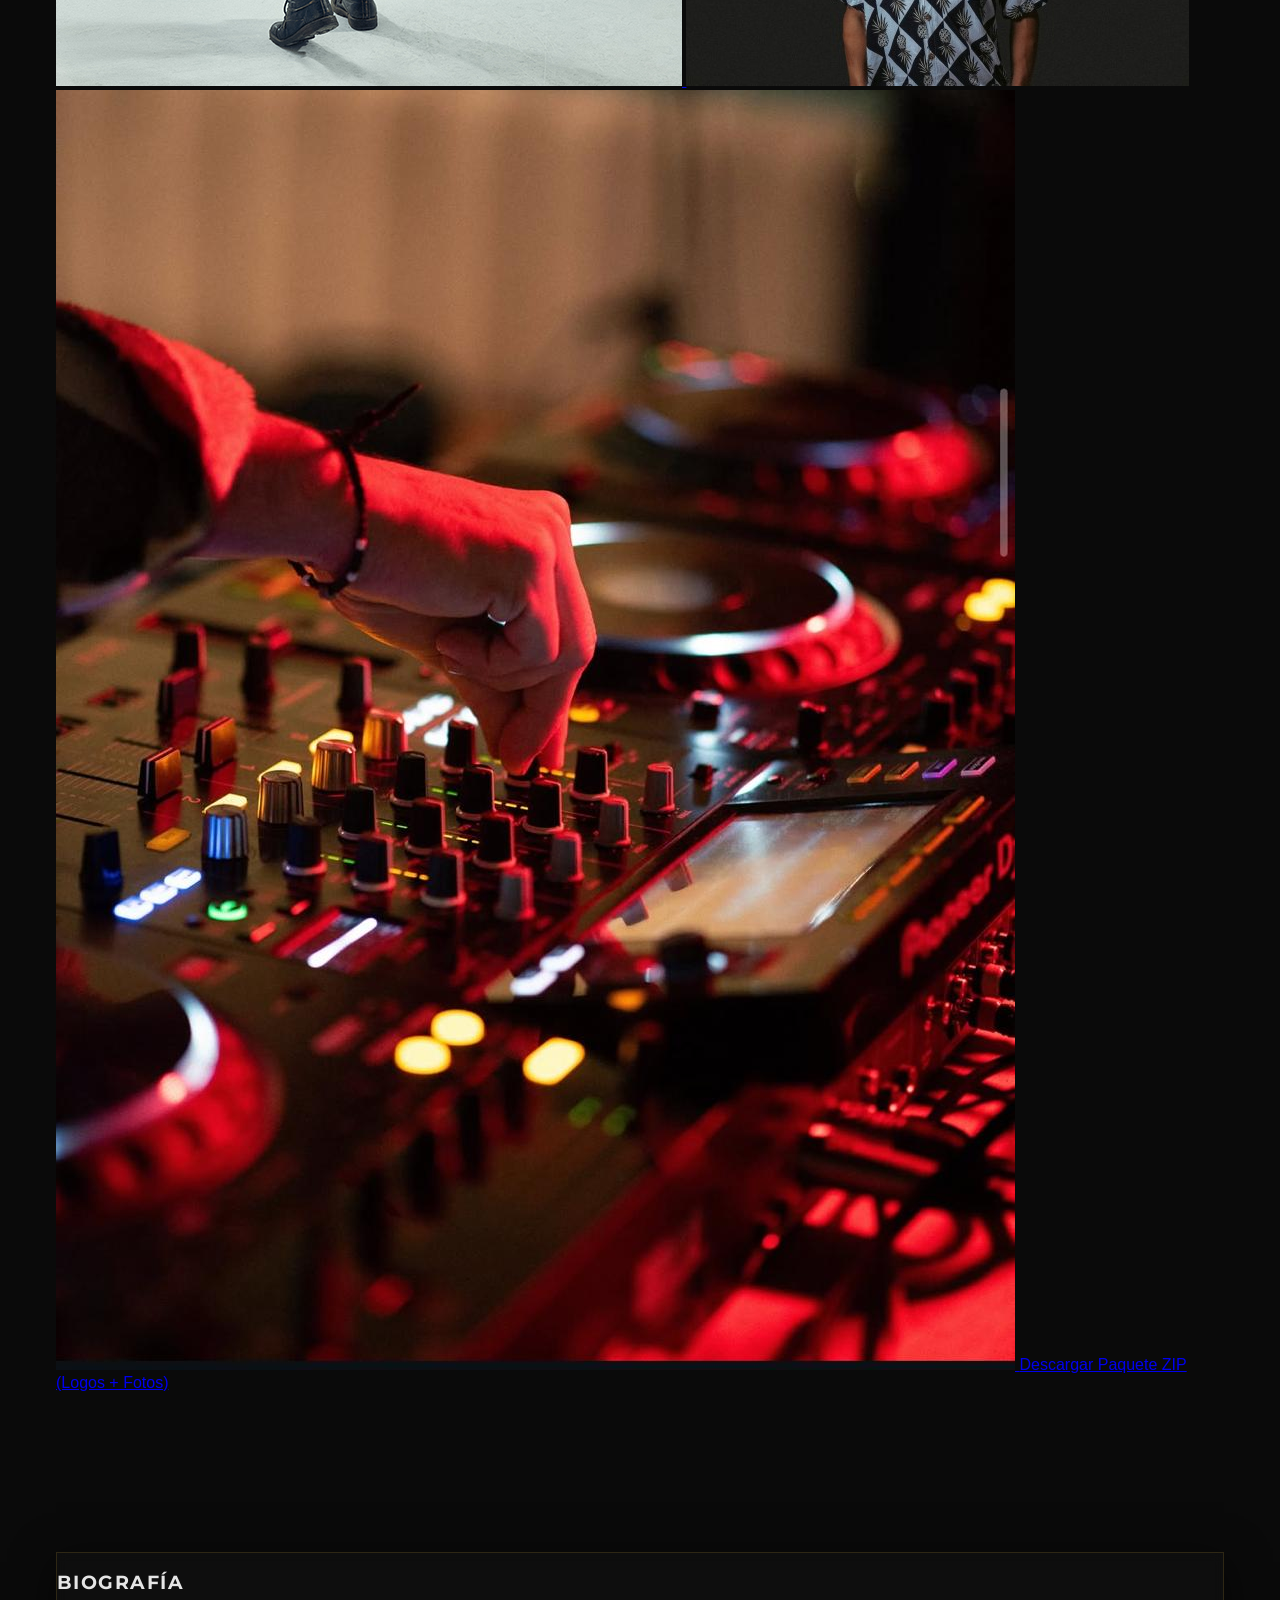
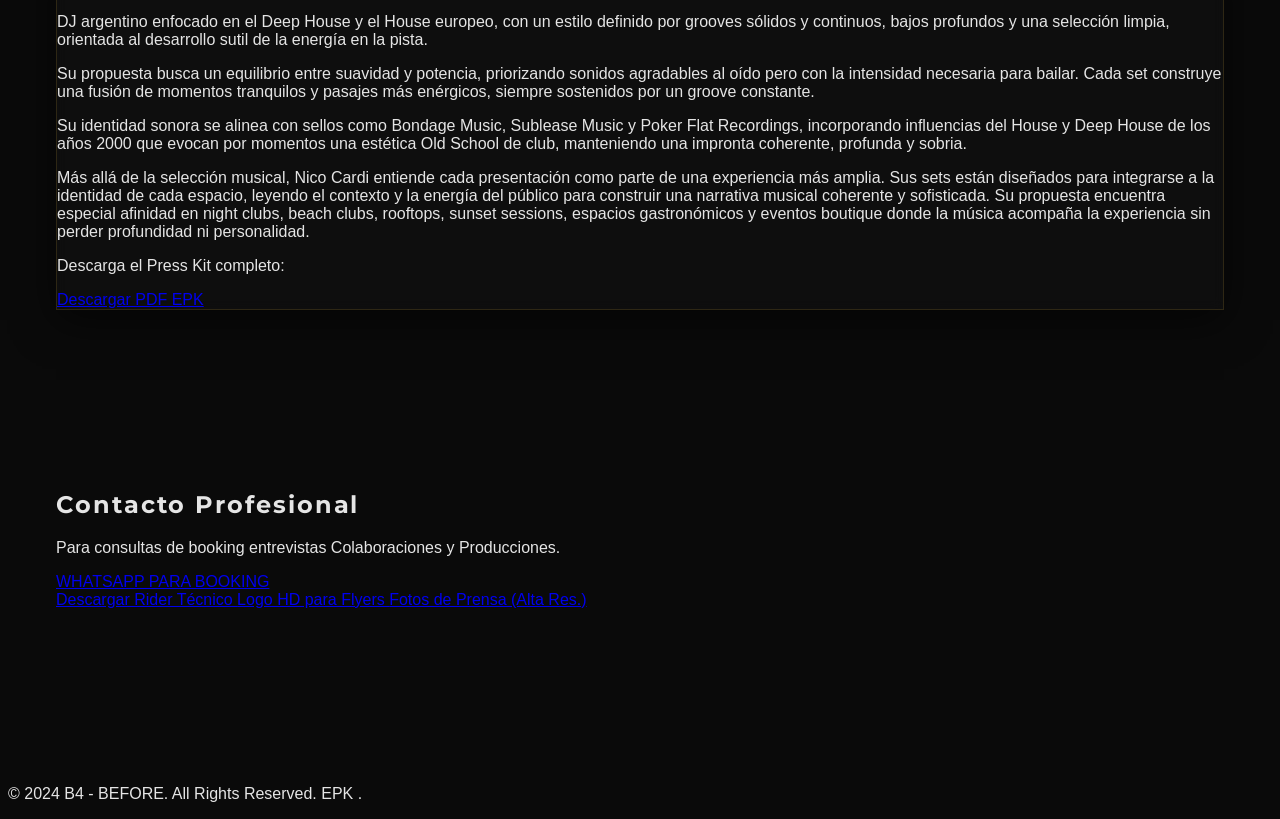
==== commit f85b6726: "Update index.html" ====
--- a/index.html
+++ b/index.html
@@ -110,7 +110,6 @@
 			</div>
 			
             <div class="px-2 pt-2 pb-3 space-y-1 sm:px-3 flex flex-col items-start bg-[#000108]">
-			/*<div class="px-2 pt-2 pb-3 space-y-1 sm:px-3 flex flex-col items-start bg-[#000108] border-t border-[#C0C0C0]/50">*/
                 <a href="#release" onclick="hideMobileMenu()" class="text-gray-300 hover:bg-gray-700 hover:text-[#EABE3F] block px-3 py-2 rounded-md text-base font-medium w-full text-left">Lanzamientos</a>
                 <a href="#media" onclick="hideMobileMenu()" class="text-gray-300 hover:bg-gray-700 hover:text-[#EABE3F] block px-3 py-2 rounded-md text-base font-medium w-full text-left">Media Videos</a>
                 <a href="#fotos" onclick="hideMobileMenu()" class="text-gray-300 hover:bg-gray-700 hover:text-[#EABE3F] block px-3 py-2 rounded-md text-base font-medium w-full text-left">Fotos</a>
--- a/style.css
+++ b/style.css
@@ -106,6 +106,16 @@
     background-position: center;
     min-height: 80vh;
     padding-bottom: 1px;
+
+       /* 1. Esquinas redondeadas seguras */
+    border-radius: 24px;
+    overflow: hidden;
+    
+    /* 2. Truco definitivo: Sombra interna para esfumar los bordes */
+    /* Usamos el color de tu fondo (#050012) para que se fusione perfectamente */
+    box-shadow: inset 0 0 60px 30px #050012;
+
+   
 }
 
 
@@ -184,6 +194,21 @@
     /* 2. Bordes suavizados para fusionar con el fondo */
     mask-image: radial-gradient(circle, black 70%, transparent 100%);
     -webkit-mask-image: radial-gradient(circle, black 70%, transparent 100%);
+} 
+/* 3. El truco definitivo: Una capa superior que esfuma los bordes hacia adentro */
+.hero::after {
+    content: '';
+    position: absolute;
+    top: 0;
+    left: 0;
+    right: 0;
+    bottom: 0;
+    border-radius: 12px;
+    /* Esto crea un esfumado negro desde los bordes hacia el centro de la foto */
+    box-shadow: inset 0 0 40px 20px #050012; 
+    pointer-events: none; /* Permite que puedas hacer click en la foto si es necesario */
+
+   
 }
 
 
